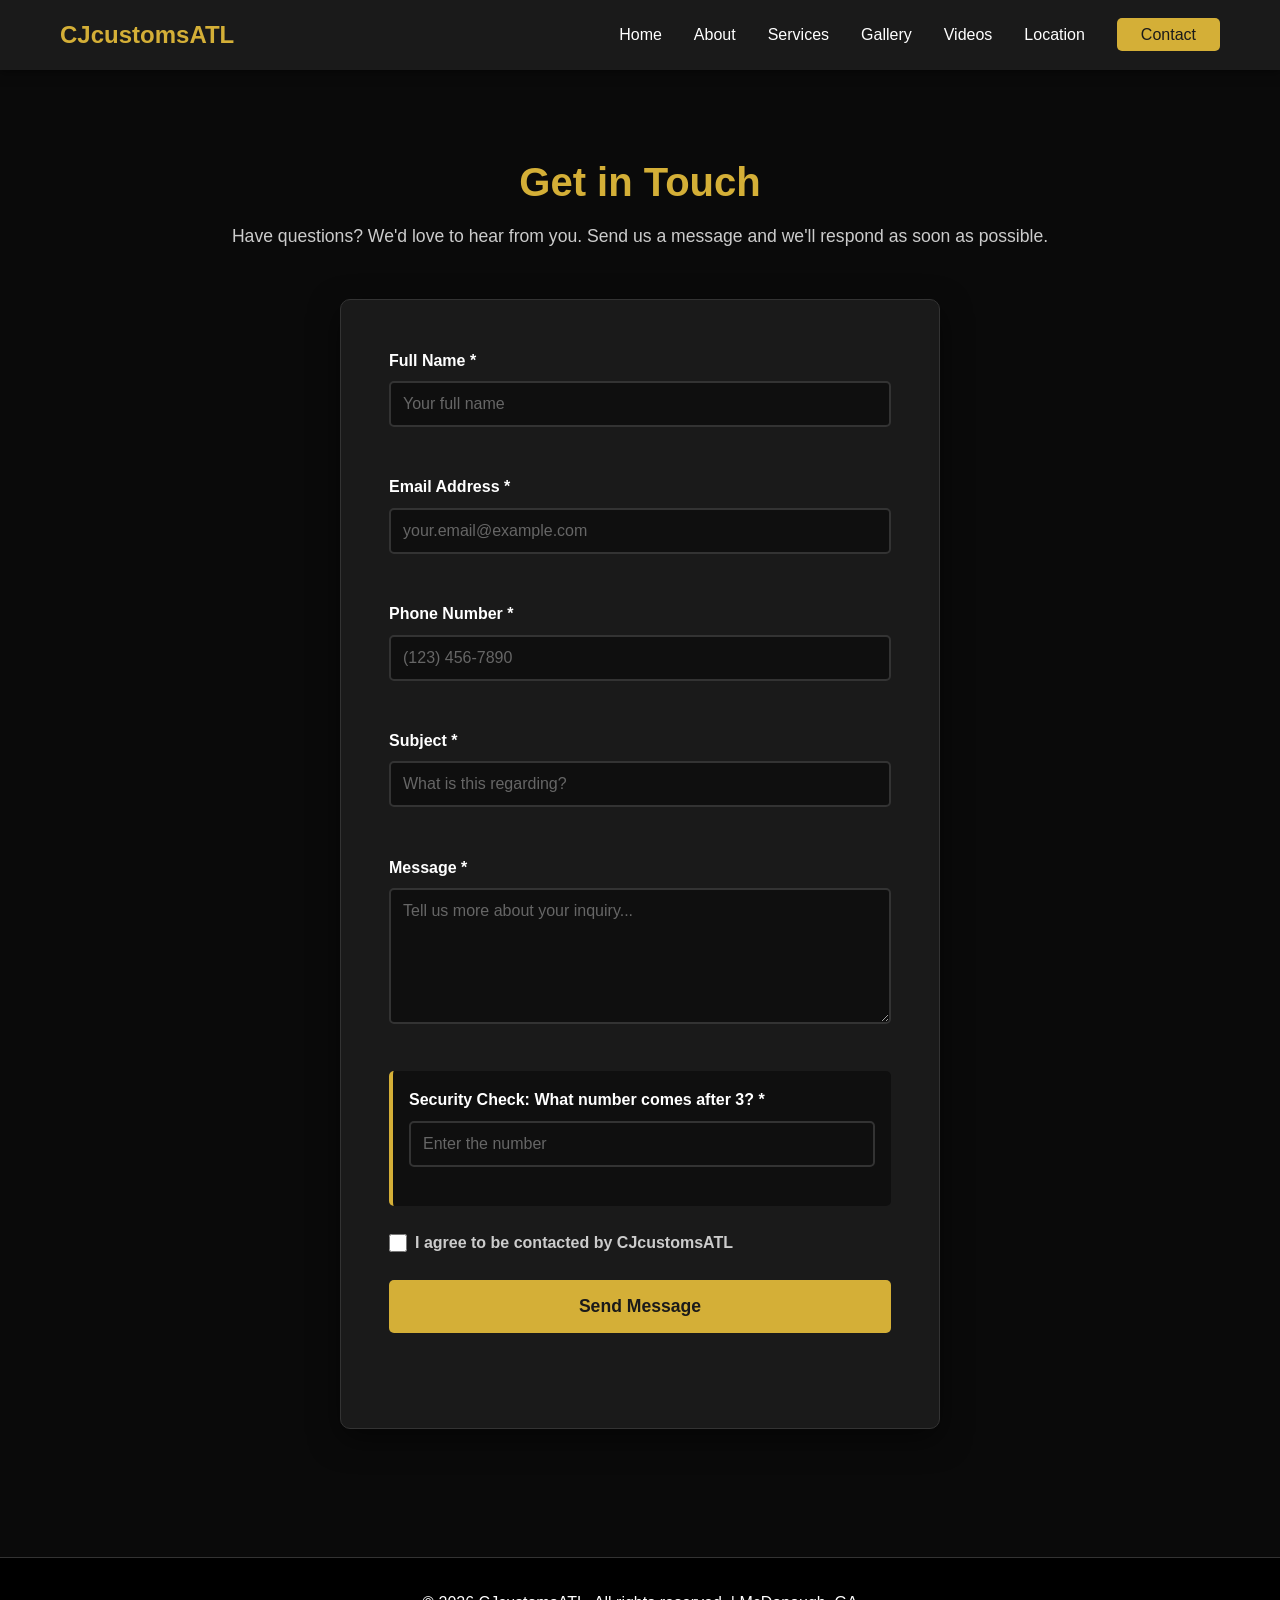
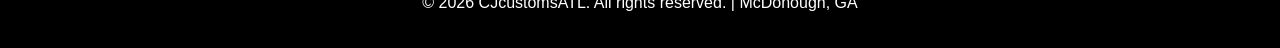
==== index.html @ 38c768d4 "Revise title and add contact form section Updated the title and navigation links to point to the cor" ====
<!DOCTYPE html>
<html lang="en">
<head>
    <meta charset="UTF-8">
    <meta name="viewport" content="width=device-width, initial-scale=1.0">
    <title>Contact - CJcustomsATL</title>
    <link rel="stylesheet" href="styles.css">
</head>
<body>
    <!-- Navigation -->
    <nav class="navbar">
        <div class="container">
            <div class="nav-content">
                <div class="logo">CJcustomsATL</div>
                <ul class="nav-links">
                    <li><a href="index.html#home" class="nav-link">Home</a></li>
                    <li><a href="index.html#about" class="nav-link">About</a></li>
                    <li><a href="index.html#services" class="nav-link">Services</a></li>
                    <li><a href="index.html#gallery" class="nav-link">Gallery</a></li>
                    <li><a href="index.html#videos" class="nav-link">Videos</a></li>
                    <li><a href="index.html#location" class="nav-link">Location</a></li>
                    <li><a href="contact.html" class="nav-link cta-link">Contact</a></li>
                </ul>
                <div class="hamburger">
                    <span></span>
                    <span></span>
                    <span></span>
                </div>
            </div>
        </div>
    </nav>

    <!-- Contact Section -->
    <section class="contact-section">
        <div class="container">
            <h1 class="contact-title">Get in Touch</h1>
            <p class="contact-subtitle">Have questions? We'd love to hear from you. Send us a message and we'll respond as soon as possible.</p>
            
            <div class="contact-container">
                <form id="contactForm" class="contact-form">
                    <div class="form-group">
                        <label for="name">Full Name *</label>
                        <input 
                            type="text" 
                            id="name" 
                            name="name" 
                            placeholder="Your full name"
                            required
                        >
                        <span class="error-message" id="nameError"></span>
                    </div>

                    <div class="form-group">
                        <label for="email">Email Address *</label>
                        <input 
                            type="email" 
                            id="email" 
                            name="email" 
                            placeholder="your.email@example.com"
                            required
                        >
                        <span class="error-message" id="emailError"></span>
                    </div>

                    <div class="form-group">
                        <label for="phone">Phone Number *</label>
                        <input 
                            type="tel" 
                            id="phone" 
                            name="phone" 
                            placeholder="(123) 456-7890"
                            required
                        >
                        <span class="error-message" id="phoneError"></span>
                    </div>

                    <div class="form-group">
                        <label for="subject">Subject *</label>
                        <input 
                            type="text" 
                            id="subject" 
                            name="subject" 
                            placeholder="What is this regarding?"
                            required
                        >
                        <span class="error-message" id="subjectError"></span>
                    </div>

                    <div class="form-group">
                        <label for="message">Message *</label>
                        <textarea 
                            id="message" 
                            name="message" 
                            placeholder="Tell us more about your inquiry..."
                            rows="6"
                            required
                        ></textarea>
                        <span class="error-message" id="messageError"></span>
                    </div>

                    <!-- CAPTCHA Protection -->
                    <div class="form-group captcha-group">
                        <label for="captcha">Security Check: What number comes after 3? *</label>
                        <input 
                            type="text" 
                            id="captcha" 
                            name="captcha" 
                            placeholder="Enter the number"
                            required
                        >
                        <span class="error-message" id="captchaError"></span>
                    </div>

                    <div class="form-group checkbox-group">
                        <label>
                            <input 
                                type="checkbox" 
                                id="agreeTerms" 
                                name="agreeTerms" 
                                required
                            >
                            I agree to be contacted by CJcustomsATL
                        </label>
                        <span class="error-message" id="agreeError"></span>
                    </div>

                    <button type="submit" class="btn btn-primary btn-large">Send Message</button>
                    <span class="error-message" id="formError"></span>
                    <span class="success-message" id="formSuccess"></span>
                </form>
            </div>
        </div>
    </section>

    <!-- Footer -->
    <footer class="footer">
        <div class="container">
            <p>&copy; 2026 CJcustomsATL. All rights reserved. | McDonough, GA</p>
        </div>
    </footer>

    <script src="script.js"></script>
</body>
</html>
---- styles.css ----
* {
    margin: 0;
    padding: 0;
    box-sizing: border-box;
}

:root {
    --primary-color: #d4af37;
    --secondary-color: #1a1a1a;
    --text-color: #ffffff;
    --light-text: #cccccc;
    --bg-color: #0a0a0a;
    --white: #ffffff;
    --error-color: #e74c3c;
    --success-color: #27ae60;
    --border-color: #333333;
}

html {
    scroll-behavior: smooth;
}

body {
    font-family: 'Segoe UI', Tahoma, Geneva, Verdana, sans-serif;
    line-height: 1.6;
    color: var(--text-color);
    background-color: var(--bg-color);
}

.container {
    max-width: 1200px;
    margin: 0 auto;
    padding: 0 20px;
}

/* ===== NAVIGATION ===== */
.navbar {
    background-color: var(--secondary-color);
    color: var(--white);
    padding: 1rem 0;
    position: sticky;
    top: 0;
    z-index: 1000;
    box-shadow: 0 2px 10px rgba(0, 0, 0, 0.5);
}

.nav-content {
    display: flex;
    justify-content: space-between;
    align-items: center;
}

.logo {
    font-size: 1.5rem;
    font-weight: bold;
    color: var(--primary-color);
}

.nav-links {
    display: flex;
    list-style: none;
    gap: 2rem;
    align-items: center;
}

.nav-link {
    color: var(--white);
    text-decoration: none;
    transition: color 0.3s ease;
    font-weight: 500;
}

.nav-link:hover,
.nav-link.active {
    color: var(--primary-color);
}

.cta-link {
    background-color: var(--primary-color);
    color: var(--secondary-color);
    padding: 0.5rem 1.5rem;
    border-radius: 5px;
    transition: all 0.3s ease;
}

.cta-link:hover {
    background-color: #e5c158;
    transform: translateY(-2px);
}

.hamburger {
    display: none;
    flex-direction: column;
    cursor: pointer;
}

.hamburger span {
    width: 25px;
    height: 3px;
    background-color: var(--white);
    margin: 5px 0;
    transition: 0.3s;
}

/* ===== HERO SECTION - FULL SCREEN ===== */
.hero {
    background: linear-gradient(135deg, var(--secondary-color) 0%, #0f0f0f 100%);
    color: var(--white);
    padding: 0;
    min-height: 100vh;
    display: flex;
    align-items: center;
    justify-content: center;
    text-align: center;
    position: relative;
    overflow: hidden;
}

.hero-overlay {
    position: absolute;
    top: 0;
    left: 0;
    right: 0;
    bottom: 0;
    background: radial-gradient(circle at 20% 50%, rgba(212, 175, 55, 0.1) 0%, transparent 50%),
                radial-gradient(circle at 80% 80%, rgba(212, 175, 55, 0.05) 0%, transparent 50%);
    pointer-events: none;
}

.hero-content {
    position: relative;
    z-index: 2;
    animation: fadeInUp 0.8s ease;
    display: flex;
    flex-direction: column;
    align-items: center;
    justify-content: center;
}

.hero-logo-fullscreen {
    height: 300px;
    width: auto;
    object-fit: contain;
    margin-bottom: 2rem;
    animation: twinkle 2s ease-in-out infinite;
}

.hero-title {
    font-size: 3.5rem;
    font-weight: bold;
    margin-bottom: 1rem;
    color: var(--primary-color);
}

.hero-subtitle {
    font-size: 1.8rem;
    margin-bottom: 0.5rem;
    color: var(--primary-color);
}

.hero-description {
    font-size: 1.1rem;
    margin-bottom: 2rem;
    color: var(--light-text);
}

/* ===== BUTTONS ===== */
.btn {
    display: inline-block;
    padding: 0.75rem 2rem;
    border: none;
    border-radius: 5px;
    cursor: pointer;
    font-size: 1rem;
    transition: all 0.3s ease;
    text-decoration: none;
    font-weight: 600;
}

.btn-primary {
    background-color: var(--primary-color);
    color: var(--secondary-color);
}

.btn-primary:hover {
    background-color: #e5c158;
    transform: translateY(-3px);
    box-shadow: 0 10px 25px rgba(212, 175, 55, 0.3);
}

.btn-large {
    padding: 1rem 2.5rem;
    font-size: 1.1rem;
    width: 100%;
}

/* ===== SECTIONS ===== */
section {
    padding: 80px 0;
}

.section-title {
    font-size: 2.5rem;
    text-align: center;
    margin-bottom: 3rem;
    color: var(--primary-color);
    position: relative;
    display: inline-block;
    width: 100%;
}

.section-title::after {
    content: '';
    position: absolute;
    bottom: -15px;
    left: 50%;
    transform: translateX(-50%);
    width: 60px;
    height: 4px;
    background-color: var(--primary-color);
    border-radius: 2px;
}

/* ===== ABOUT SECTION ===== */
.about {
    background-color: var(--secondary-color);
}

.about-content {
    display: grid;
    grid-template-columns: 1fr;
    gap: 3rem;
    align-items: center;
}

.about-text p {
    font-size: 1.1rem;
    color: var(--light-text);
    margin-bottom: 1.5rem;
    line-height: 1.8;
}

.stats {
    display: grid;
    grid-template-columns: repeat(3, 1fr);
    gap: 2rem;
    margin-top: 2rem;
}

.stat {
    text-align: center;
    padding: 2rem;
    background: linear-gradient(135deg, #1a1a2e 0%, #0f1419 100%);
    border-radius: 10px;
    transition: transform 0.3s ease;
    border: 1px solid var(--border-color);
}

.stat:hover {
    transform: translateY(-5px);
    border-color: var(--primary-color);
}

.stat h3 {
    color: var(--primary-color);
    font-size: 2rem;
    margin-bottom: 0.5rem;
}

.stat p {
    color: var(--light-text);
}

/* ===== SERVICES SECTION ===== */
.services {
    background: var(--bg-color);
}

.services-grid {
    display: grid;
    grid-template-columns: repeat(auto-fit, minmax(300px, 1fr));
    gap: 2rem;
}

.service-card {
    background-color: var(--secondary-color);
    padding: 2rem;
    border-radius: 10px;
    text-align: center;
    transition: all 0.3s ease;
    box-shadow: 0 5px 15px rgba(0, 0, 0, 0.3);
    border: 1px solid var(--border-color);
}

.service-card:hover {
    transform: translateY(-10px);
    box-shadow: 0 15px 35px rgba(212, 175, 55, 0.2);
    border-color: var(--primary-color);
}

.service-icon {
    font-size: 3rem;
    color: var(--primary-color);
    margin-bottom: 1rem;
}

.service-card h3 {
    font-size: 1.5rem;
    margin-bottom: 1rem;
    color: var(--white);
}

.service-card p {
    color: var(--light-text);
    line-height: 1.6;
}

/* ===== GALLERY SECTION ===== */
.gallery {
    background-color: var(--secondary-color);
}

.gallery-filters {
    display: flex;
    justify-content: center;
    gap: 1rem;
    margin-bottom: 3rem;
    flex-wrap: wrap;
}

.gallery-filter {
    padding: 0.75rem 1.5rem;
    border: 2px solid var(--border-color);
    background-color: transparent;
    color: var(--light-text);
    cursor: pointer;
    border-radius: 25px;
    transition: all 0.3s ease;
    font-weight: 600;
    font-size: 0.95rem;
}

.gallery-filter:hover,
.gallery-filter.active {
    background-color: var(--primary-color);
    color: var(--secondary-color);
    border-color: var(--primary-color);
}

.gallery-grid {
    display: grid;
    grid-template-columns: repeat(auto-fill, minmax(280px, 1fr));
    gap: 2rem;
}

.gallery-item {
    position: relative;
    cursor: pointer;
    border-radius: 10px;
    overflow: hidden;
    box-shadow: 0 5px 15px rgba(0, 0, 0, 0.5);
    transition: all 0.3s ease;
    border: 1px solid var(--border-color);
}

.gallery-item.hidden {
    display: none !important;
}

.gallery-item:hover {
    transform: translateY(-10px);
    box-shadow: 0 15px 35px rgba(212, 175, 55, 0.3);
    border-color: var(--primary-color);
}

.gallery-image {
    position: relative;
    width: 100%;
    height: 250px;
    overflow: hidden;
    background-color: #0f0f0f;
}

.gallery-image img {
    width: 100%;
    height: 100%;
    object-fit: cover;
    transition: transform 0.3s ease;
}

.gallery-item:hover .gallery-image img {
    transform: scale(1.1);
}

.gallery-overlay {
    position: absolute;
    top: 0;
    left: 0;
    right: 0;
    bottom: 0;
    background: rgba(0, 0, 0, 0.7);
    display: flex;
    align-items: center;
    justify-content: center;
    opacity: 0;
    transition: opacity 0.3s ease;
}

.gallery-item:hover .gallery-overlay {
    opacity: 1;
}

.view-icon {
    font-size: 2rem;
    animation: pulse 1s ease-in-out infinite;
}

.gallery-item h3 {
    padding: 1rem;
    font-size: 1.2rem;
    color: var(--white);
    margin: 0;
}

.gallery-item p {
    padding: 0 1rem 1rem;
    color: var(--light-text);
    font-size: 0.9rem;
    margin: 0;
}

/* ===== LIGHTBOX ===== */
.lightbox {
    display: none;
    position: fixed;
    top: 0;
    left: 0;
    width: 100%;
    height: 100%;
    background: rgba(0, 0, 0, 0.95);
    z-index: 2000;
    align-items: center;
    justify-content: center;
}

.lightbox.active {
    display: flex;
}

.lightbox-content {
    position: relative;
    max-width: 90%;
    max-height: 90vh;
    display: flex;
    flex-direction: column;
    align-items: center;
    gap: 1rem;
}

.lightbox-image {
    max-width: 100%;
    max-height: 70vh;
    object-fit: contain;
    border-radius: 10px;
}

.lightbox-caption {
    color: var(--white);
    font-size: 1.1rem;
    text-align: center;
}

.lightbox-close,
.lightbox-prev,
.lightbox-next {
    position: absolute;
    background-color: var(--primary-color);
    color: var(--secondary-color);
    border: none;
    font-size: 1.5rem;
    padding: 0.75rem 1rem;
    cursor: pointer;
    border-radius: 5px;
    transition: all 0.3s ease;
    font-weight: bold;
}

.lightbox-close:hover,
.lightbox-prev:hover,
.lightbox-next:hover {
    background-color: #e5c158;
    transform: scale(1.1);
}

.lightbox-close {
    top: 1rem;
    right: 1rem;
}

.lightbox-prev {
    left: 1rem;
    top: 50%;
    transform: translateY(-50%);
}

.lightbox-next {
    right: 1rem;
    top: 50%;
    transform: translateY(-50%);
}

/* ===== VIDEOS SECTION ===== */
.videos {
    background: var(--bg-color);
}

.videos-grid {
    display: grid;
    grid-template-columns: repeat(auto-fit, minmax(350px, 1fr));
    gap: 3rem;
}

.video-item {
    background-color: var(--secondary-color);
    border-radius: 10px;
    overflow: hidden;
    box-shadow: 0 5px 15px rgba(0, 0, 0, 0.5);
    transition: all 0.3s ease;
    border: 1px solid var(--border-color);
}

.video-item:hover {
    transform: translateY(-10px);
    box-shadow: 0 15px 35px rgba(212, 175, 55, 0.3);
    border-color: var(--primary-color);
}

.video-wrapper {
    position: relative;
    width: 100%;
    padding-bottom: 56.25%;
    height: 0;
    overflow: hidden;
    background-color: #000;
}

.video-wrapper iframe {
    position: absolute;
    top: 0;
    left: 0;
    width: 100%;
    height: 100%;
    border: none;
}

.video-item h3 {
    padding: 1.5rem 1.5rem 0.5rem;
    font-size: 1.3rem;
    color: var(--white);
    margin: 0;
}

.video-item p {
    padding: 0 1.5rem 1.5rem;
    color: var(--light-text);
    margin: 0;
    line-height: 1.6;
}

/* ===== LOCATION SECTION ===== */
.location {
    background-color: var(--secondary-color);
    color: var(--white);
    text-align: center;
}

.location-info h3 {
    font-size: 2rem;
    margin-bottom: 1rem;
    color: var(--primary-color);
}

.location-info p {
    font-size: 1.1rem;
    margin-bottom: 1rem;
    color: var(--light-text);
}

.location-details {
    background: rgba(212, 175, 55, 0.1);
    padding: 2rem;
    border-radius: 10px;
    margin-top: 2rem;
    border: 1px solid var(--primary-color);
}

.location-details p {
    margin-bottom: 0.5rem;
}

/* ===== CONTACT SECTION ===== */
.contact-section {
    padding: 80px 0;
    background: var(--bg-color);
    min-height: 100vh;
}

.contact-title {
    font-size: 2.5rem;
    text-align: center;
    margin-bottom: 0.5rem;
    color: var(--primary-color);
}

.contact-subtitle {
    text-align: center;
    color: var(--light-text);
    margin-bottom: 3rem;
    font-size: 1.1rem;
}

.contact-container {
    max-width: 600px;
    margin: 0 auto;
    background-color: var(--secondary-color);
    padding: 3rem;
    border-radius: 10px;
    box-shadow: 0 10px 30px rgba(0, 0, 0, 0.5);
    border: 1px solid var(--border-color);
}

/* ===== FORM STYLES ===== */
.contact-form {
    display: flex;
    flex-direction: column;
    gap: 1.5rem;
}

.form-group {
    display: flex;
    flex-direction: column;
}

.form-group label {
    margin-bottom: 0.5rem;
    font-weight: 600;
    color: var(--white);
}

.form-group input,
.form-group textarea {
    padding: 0.75rem;
    border: 2px solid var(--border-color);
    border-radius: 5px;
    font-family: inherit;
    font-size: 1rem;
    transition: border-color 0.3s ease;
    background-color: #0f0f0f;
    color: var(--white);
}

.form-group input::placeholder,
.form-group textarea::placeholder {
    color: #666;
}

.form-group input:focus,
.form-group textarea:focus {
    outline: none;
    border-color: var(--primary-color);
    box-shadow: 0 0 0 3px rgba(212, 175, 55, 0.1);
}

.form-group input.error,
.form-group textarea.error {
    border-color: var(--error-color);
}

.error-message {
    color: var(--error-color);
    font-size: 0.85rem;
    margin-top: 0.25rem;
    min-height: 1.2rem;
}

.success-message {
    color: var(--success-color);
    font-size: 0.95rem;
    text-align: center;
    padding: 1rem;
    background-color: rgba(39, 174, 96, 0.1);
    border-radius: 5px;
    display: none;
    border: 1px solid var(--success-color);
}

.success-message.show {
    display: block;
    animation: slideDown 0.3s ease;
}

.captcha-group {
    background-color: #0f0f0f;
    padding: 1rem;
    border-radius: 5px;
    border-left: 4px solid var(--primary-color);
}

.checkbox-group {
    flex-direction: row;
    align-items: center;
    gap: 0.5rem;
}

.checkbox-group label {
    margin-bottom: 0;
    display: flex;
    align-items: center;
    gap: 0.5rem;
    cursor: pointer;
    color: var(--light-text);
}

.checkbox-group input[type="checkbox"] {
    width: 18px;
    height: 18px;
    cursor: pointer;
    accent-color: var(--primary-color);
}

/* ===== FOOTER ===== */
.footer {
    background-color: #000000;
    color: var(--white);
    text-align: center;
    padding: 2rem 0;
    margin-top: 3rem;
    border-top: 1px solid var(--border-color);
}

/* ===== ANIMATIONS ===== */
@keyframes fadeInUp {
    from {
        opacity: 0;
        transform: translateY(30px);
    }
    to {
        opacity: 1;
        transform: translateY(0);
    }
}

@keyframes twinkle {
    0%, 100% {
        opacity: 1;
    }
    50% {
        opacity: 0.6;
    }
}

@keyframes slideDown {
    from {
        opacity: 0;
        transform: translateY(-10px);
    }
    to {
        opacity: 1;
        transform: translateY(0);
    }
}

@keyframes pulse {
    0%, 100% {
        transform: scale(1);
    }
    50% {
        transform: scale(1.2);
    }
}

/* ===== RESPONSIVE DESIGN ===== */
@media (max-width: 768px) {
    .hamburger {
        display: flex;
    }

    .nav-links {
        display: none;
    }

    .hero {
        min-height: 100vh;
    }

    .hero-logo-fullscreen {
        height: 200px;
    }

    .hero-title {
        font-size: 2rem;
    }

    .hero-subtitle {
        font-size: 1.3rem;
    }

    .section-title {
        font-size: 1.8rem;
    }

    .stats {
        grid-template-columns: 1fr;
    }

    .services-grid {
        grid-template-columns: 1fr;
    }

    .gallery-grid {
        grid-template-columns: repeat(auto-fill, minmax(200px, 1fr));
        gap: 1rem;
    }

    .gallery-image {
        height: 200px;
    }

    .gallery-filters {
        gap: 0.5rem;
    }

    .gallery-filter {
        padding: 0.5rem 1rem;
        font-size: 0.85rem;
    }

    .videos-grid {
        grid-template-columns: 1fr;
        gap: 2rem;
    }

    section {
        padding: 40px 0;
    }

    .contact-container {
        padding: 2rem 1rem;
    }

    .contact-form {
        gap: 1rem;
    }

    .form-group input,
    .form-group textarea {
        font-size: 16px;
    }

    .lightbox-prev,
    .lightbox-next {
        font-size: 1.2rem;
        padding: 0.5rem 0.75rem;
    }
}

@media (max-width: 480px) {
    .hero-logo-fullscreen {
        height: 150px;
    }

    .hero-title {
        font-size: 1.5rem;
    }

    .section-title {
        font-size: 1.5rem;
    }

    .btn-large {
        padding: 0.75rem 1.5rem;
        font-size: 1rem;
    }

    .contact-container {
        padding: 1.5rem 1rem;
    }

    .gallery-grid {
        grid-template-columns: repeat(auto-fill, minmax(150px, 1fr));
        gap: 0.75rem;
    }

    .gallery-image {
        height: 150px;
    }

    .nav-links {
        flex-direction: column;
    }

    .lightbox-content {
        max-width: 95%;
    }

    .lightbox-prev,
    .lightbox-next {
        display: none;
    }
}
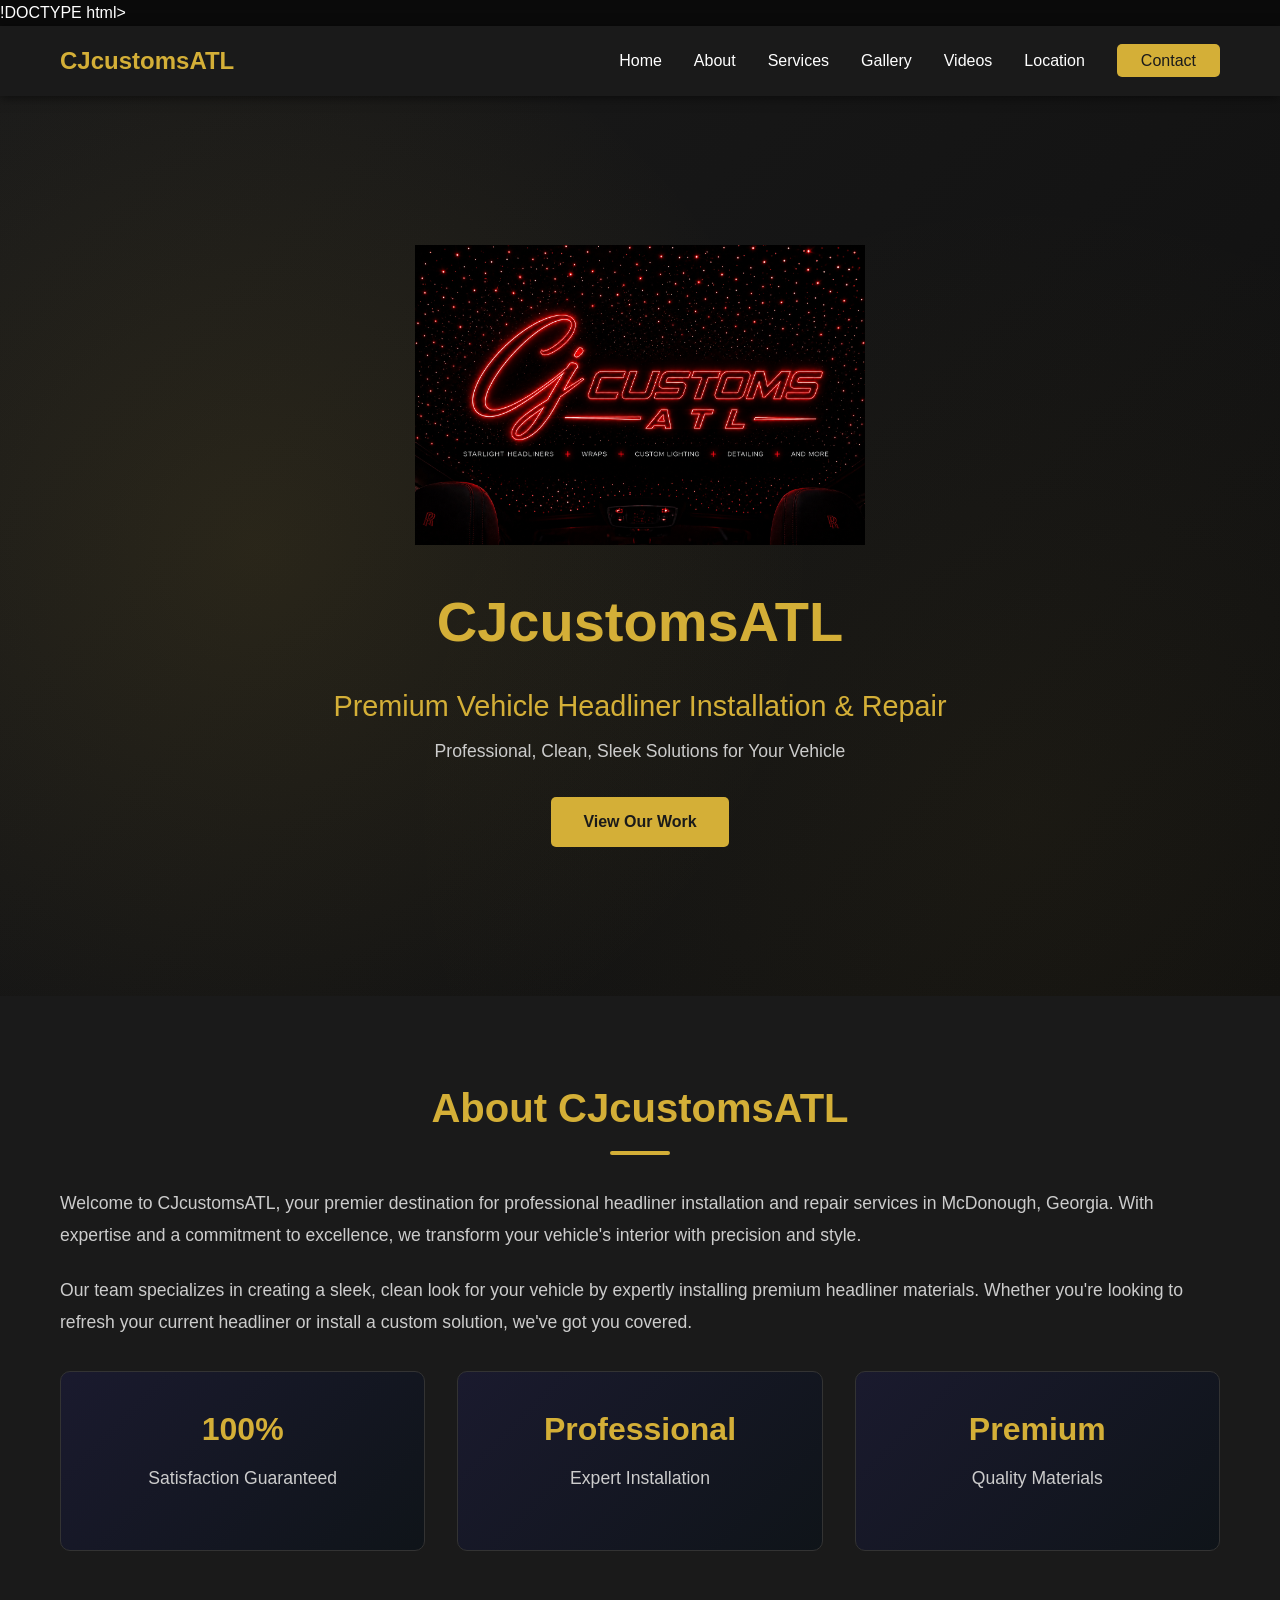
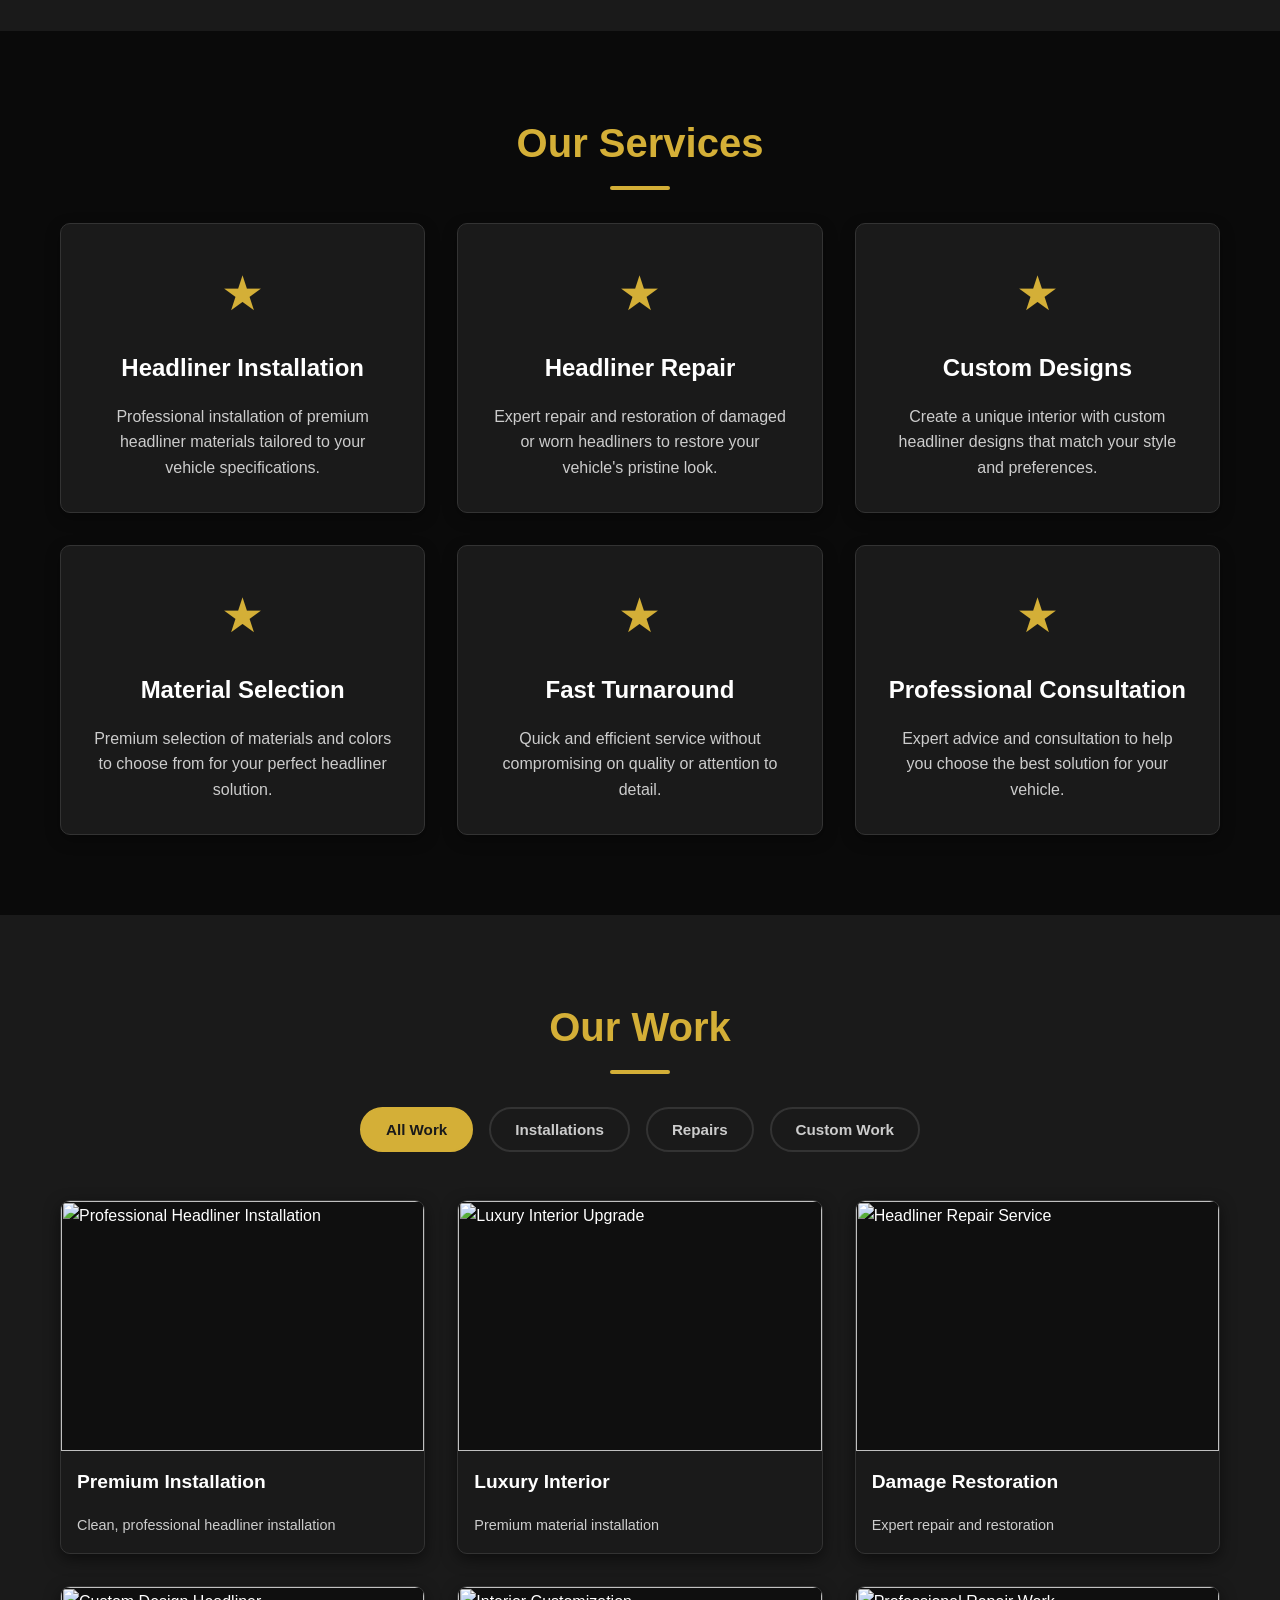
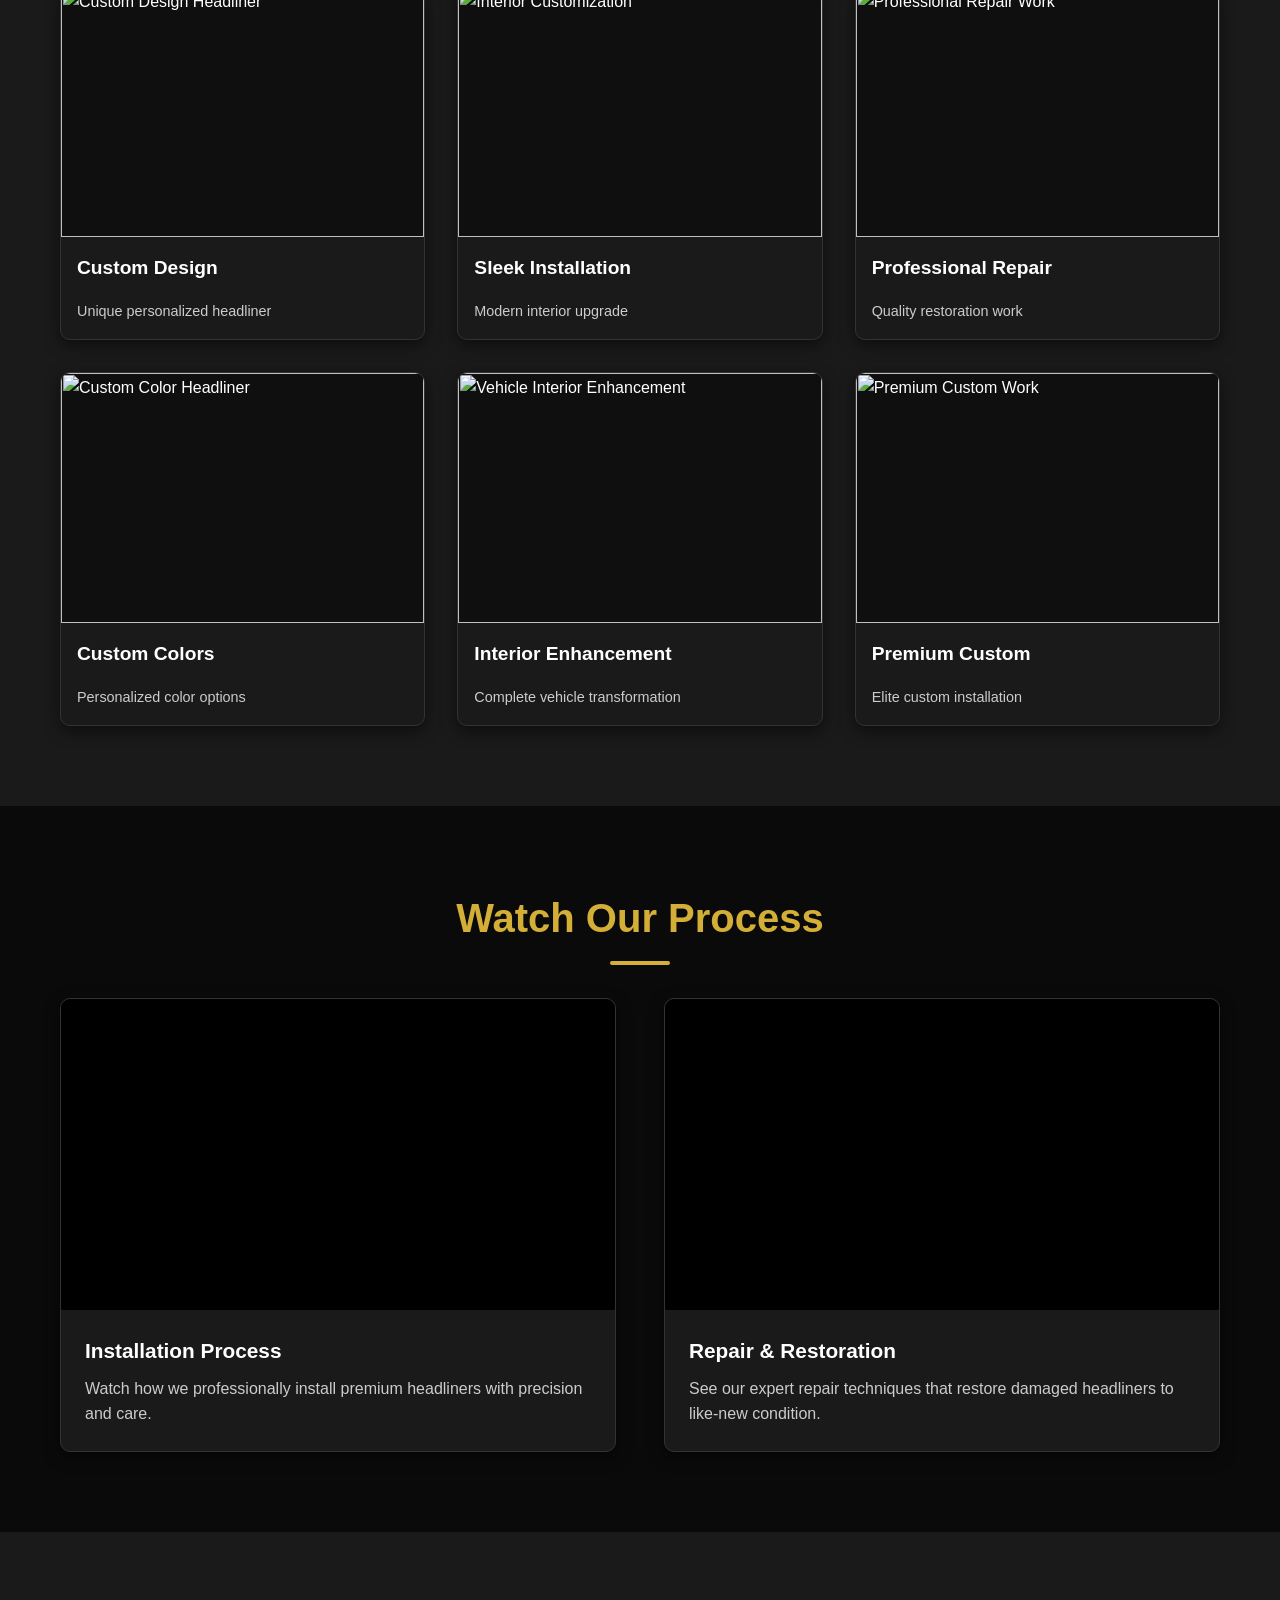
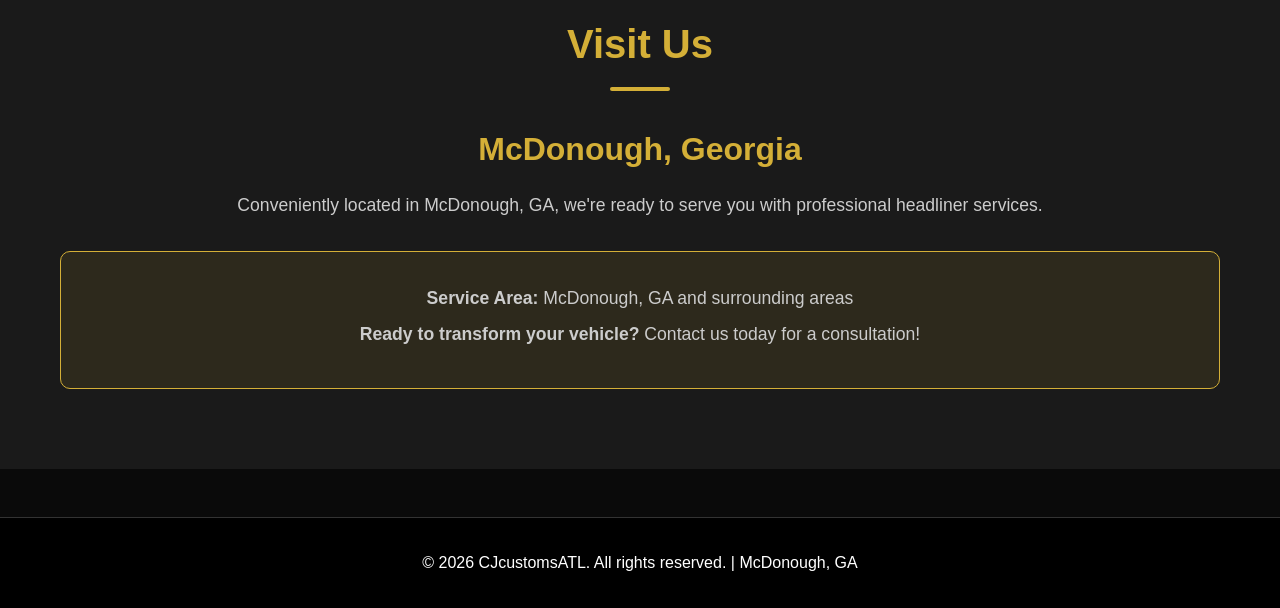
==== commit 235a729c: "Update title and navigation links in index.html" ====
--- a/index.html
+++ b/index.html
@@ -1,9 +1,9 @@
-<!DOCTYPE html>
+!DOCTYPE html>
 <html lang="en">
 <head>
     <meta charset="UTF-8">
     <meta name="viewport" content="width=device-width, initial-scale=1.0">
-    <title>Contact - CJcustomsATL</title>
+    <title>CJcustomsATL - Premium Headliner Installation</title>
     <link rel="stylesheet" href="styles.css">
 </head>
 <body>
@@ -13,12 +13,12 @@
             <div class="nav-content">
                 <div class="logo">CJcustomsATL</div>
                 <ul class="nav-links">
-                    <li><a href="index.html#home" class="nav-link">Home</a></li>
-                    <li><a href="index.html#about" class="nav-link">About</a></li>
-                    <li><a href="index.html#services" class="nav-link">Services</a></li>
-                    <li><a href="index.html#gallery" class="nav-link">Gallery</a></li>
-                    <li><a href="index.html#videos" class="nav-link">Videos</a></li>
-                    <li><a href="index.html#location" class="nav-link">Location</a></li>
+                    <li><a href="#home" class="nav-link">Home</a></li>
+                    <li><a href="#about" class="nav-link">About</a></li>
+                    <li><a href="#services" class="nav-link">Services</a></li>
+                    <li><a href="#gallery" class="nav-link">Gallery</a></li>
+                    <li><a href="#videos" class="nav-link">Videos</a></li>
+                    <li><a href="#location" class="nav-link">Location</a></li>
                     <li><a href="contact.html" class="nav-link cta-link">Contact</a></li>
                 </ul>
                 <div class="hamburger">
@@ -30,104 +30,262 @@
         </div>
     </nav>
 
-    <!-- Contact Section -->
-    <section class="contact-section">
-        <div class="container">
-            <h1 class="contact-title">Get in Touch</h1>
-            <p class="contact-subtitle">Have questions? We'd love to hear from you. Send us a message and we'll respond as soon as possible.</p>
+    <!-- Hero Section with Full Screen Logo -->
+    <section id="home" class="hero">
+        <div class="hero-content">
+            <img src="logo.png" alt="CJcustomsATL Logo" class="hero-logo-fullscreen">
+            <h1 class="hero-title">CJcustomsATL</h1>
+            <p class="hero-subtitle">Premium Vehicle Headliner Installation & Repair</p>
+            <p class="hero-description">Professional, Clean, Sleek Solutions for Your Vehicle</p>
+            <a href="#gallery" class="btn btn-primary">View Our Work</a>
+        </div>
+        <div class="hero-overlay"></div>
+    </section>
+
+    <!-- About Section -->
+    <section id="about" class="about">
+        <div class="container">
+            <h2 class="section-title">About CJcustomsATL</h2>
+            <div class="about-content">
+                <div class="about-text">
+                    <p>
+                        Welcome to CJcustomsATL, your premier destination for professional headliner installation and repair services in McDonough, Georgia. With expertise and a commitment to excellence, we transform your vehicle's interior with precision and style.
+                    </p>
+                    <p>
+                        Our team specializes in creating a sleek, clean look for your vehicle by expertly installing premium headliner materials. Whether you're looking to refresh your current headliner or install a custom solution, we've got you covered.
+                    </p>
+                    <div class="stats">
+                        <div class="stat">
+                            <h3>100%</h3>
+                            <p>Satisfaction Guaranteed</p>
+                        </div>
+                        <div class="stat">
+                            <h3>Professional</h3>
+                            <p>Expert Installation</p>
+                        </div>
+                        <div class="stat">
+                            <h3>Premium</h3>
+                            <p>Quality Materials</p>
+                        </div>
+                    </div>
+                </div>
+            </div>
+        </div>
+    </section>
+
+    <!-- Services Section -->
+    <section id="services" class="services">
+        <div class="container">
+            <h2 class="section-title">Our Services</h2>
+            <div class="services-grid">
+                <div class="service-card">
+                    <div class="service-icon">★</div>
+                    <h3>Headliner Installation</h3>
+                    <p>Professional installation of premium headliner materials tailored to your vehicle specifications.</p>
+                </div>
+                <div class="service-card">
+                    <div class="service-icon">★</div>
+                    <h3>Headliner Repair</h3>
+                    <p>Expert repair and restoration of damaged or worn headliners to restore your vehicle's pristine look.</p>
+                </div>
+                <div class="service-card">
+                    <div class="service-icon">★</div>
+                    <h3>Custom Designs</h3>
+                    <p>Create a unique interior with custom headliner designs that match your style and preferences.</p>
+                </div>
+                <div class="service-card">
+                    <div class="service-icon">★</div>
+                    <h3>Material Selection</h3>
+                    <p>Premium selection of materials and colors to choose from for your perfect headliner solution.</p>
+                </div>
+                <div class="service-card">
+                    <div class="service-icon">★</div>
+                    <h3>Fast Turnaround</h3>
+                    <p>Quick and efficient service without compromising on quality or attention to detail.</p>
+                </div>
+                <div class="service-card">
+                    <div class="service-icon">★</div>
+                    <h3>Professional Consultation</h3>
+                    <p>Expert advice and consultation to help you choose the best solution for your vehicle.</p>
+                </div>
+            </div>
+        </div>
+    </section>
+
+    <!-- Gallery Section -->
+    <section id="gallery" class="gallery">
+        <div class="container">
+            <h2 class="section-title">Our Work</h2>
             
-            <div class="contact-container">
-                <form id="contactForm" class="contact-form">
-                    <div class="form-group">
-                        <label for="name">Full Name *</label>
-                        <input 
-                            type="text" 
-                            id="name" 
-                            name="name" 
-                            placeholder="Your full name"
-                            required
-                        >
-                        <span class="error-message" id="nameError"></span>
-                    </div>
-
-                    <div class="form-group">
-                        <label for="email">Email Address *</label>
-                        <input 
-                            type="email" 
-                            id="email" 
-                            name="email" 
-                            placeholder="your.email@example.com"
-                            required
-                        >
-                        <span class="error-message" id="emailError"></span>
-                    </div>
-
-                    <div class="form-group">
-                        <label for="phone">Phone Number *</label>
-                        <input 
-                            type="tel" 
-                            id="phone" 
-                            name="phone" 
-                            placeholder="(123) 456-7890"
-                            required
-                        >
-                        <span class="error-message" id="phoneError"></span>
-                    </div>
-
-                    <div class="form-group">
-                        <label for="subject">Subject *</label>
-                        <input 
-                            type="text" 
-                            id="subject" 
-                            name="subject" 
-                            placeholder="What is this regarding?"
-                            required
-                        >
-                        <span class="error-message" id="subjectError"></span>
-                    </div>
-
-                    <div class="form-group">
-                        <label for="message">Message *</label>
-                        <textarea 
-                            id="message" 
-                            name="message" 
-                            placeholder="Tell us more about your inquiry..."
-                            rows="6"
-                            required
-                        ></textarea>
-                        <span class="error-message" id="messageError"></span>
-                    </div>
-
-                    <!-- CAPTCHA Protection -->
-                    <div class="form-group captcha-group">
-                        <label for="captcha">Security Check: What number comes after 3? *</label>
-                        <input 
-                            type="text" 
-                            id="captcha" 
-                            name="captcha" 
-                            placeholder="Enter the number"
-                            required
-                        >
-                        <span class="error-message" id="captchaError"></span>
-                    </div>
-
-                    <div class="form-group checkbox-group">
-                        <label>
-                            <input 
-                                type="checkbox" 
-                                id="agreeTerms" 
-                                name="agreeTerms" 
-                                required
-                            >
-                            I agree to be contacted by CJcustomsATL
-                        </label>
-                        <span class="error-message" id="agreeError"></span>
-                    </div>
-
-                    <button type="submit" class="btn btn-primary btn-large">Send Message</button>
-                    <span class="error-message" id="formError"></span>
-                    <span class="success-message" id="formSuccess"></span>
-                </form>
+            <!-- Gallery Filters -->
+            <div class="gallery-filters">
+                <button class="gallery-filter active" data-filter="all">All Work</button>
+                <button class="gallery-filter" data-filter="installation">Installations</button>
+                <button class="gallery-filter" data-filter="repair">Repairs</button>
+                <button class="gallery-filter" data-filter="custom">Custom Work</button>
+            </div>
+
+            <!-- Gallery Grid -->
+            <div class="gallery-grid">
+                <!-- Installation 1 -->
+                <div class="gallery-item" data-category="installation">
+                    <div class="gallery-image">
+                        <img src="https://via.placeholder.com/500x500?text=Installation+1" alt="Professional Headliner Installation">
+                        <div class="gallery-overlay">
+                            <span class="view-icon">👁️</span>
+                        </div>
+                    </div>
+                    <h3>Premium Installation</h3>
+                    <p>Clean, professional headliner installation</p>
+                </div>
+
+                <!-- Installation 2 -->
+                <div class="gallery-item" data-category="installation">
+                    <div class="gallery-image">
+                        <img src="https://via.placeholder.com/500x500?text=Installation+2" alt="Luxury Interior Upgrade">
+                        <div class="gallery-overlay">
+                            <span class="view-icon">👁️</span>
+                        </div>
+                    </div>
+                    <h3>Luxury Interior</h3>
+                    <p>Premium material installation</p>
+                </div>
+
+                <!-- Repair 1 -->
+                <div class="gallery-item" data-category="repair">
+                    <div class="gallery-image">
+                        <img src="https://via.placeholder.com/500x500?text=Repair+1" alt="Headliner Repair Service">
+                        <div class="gallery-overlay">
+                            <span class="view-icon">👁️</span>
+                        </div>
+                    </div>
+                    <h3>Damage Restoration</h3>
+                    <p>Expert repair and restoration</p>
+                </div>
+
+                <!-- Custom 1 -->
+                <div class="gallery-item" data-category="custom">
+                    <div class="gallery-image">
+                        <img src="https://via.placeholder.com/500x500?text=Custom+1" alt="Custom Design Headliner">
+                        <div class="gallery-overlay">
+                            <span class="view-icon">👁️</span>
+                        </div>
+                    </div>
+                    <h3>Custom Design</h3>
+                    <p>Unique personalized headliner</p>
+                </div>
+
+                <!-- Installation 3 -->
+                <div class="gallery-item" data-category="installation">
+                    <div class="gallery-image">
+                        <img src="https://via.placeholder.com/500x500?text=Installation+3" alt="Interior Customization">
+                        <div class="gallery-overlay">
+                            <span class="view-icon">👁️</span>
+                        </div>
+                    </div>
+                    <h3>Sleek Installation</h3>
+                    <p>Modern interior upgrade</p>
+                </div>
+
+                <!-- Repair 2 -->
+                <div class="gallery-item" data-category="repair">
+                    <div class="gallery-image">
+                        <img src="https://via.placeholder.com/500x500?text=Repair+2" alt="Professional Repair Work">
+                        <div class="gallery-overlay">
+                            <span class="view-icon">👁️</span>
+                        </div>
+                    </div>
+                    <h3>Professional Repair</h3>
+                    <p>Quality restoration work</p>
+                </div>
+
+                <!-- Custom 2 -->
+                <div class="gallery-item" data-category="custom">
+                    <div class="gallery-image">
+                        <img src="https://via.placeholder.com/500x500?text=Custom+2" alt="Custom Color Headliner">
+                        <div class="gallery-overlay">
+                            <span class="view-icon">👁️</span>
+                        </div>
+                    </div>
+                    <h3>Custom Colors</h3>
+                    <p>Personalized color options</p>
+                </div>
+
+                <!-- Installation 4 -->
+                <div class="gallery-item" data-category="installation">
+                    <div class="gallery-image">
+                        <img src="https://via.placeholder.com/500x500?text=Installation+4" alt="Vehicle Interior Enhancement">
+                        <div class="gallery-overlay">
+                            <span class="view-icon">👁️</span>
+                        </div>
+                    </div>
+                    <h3>Interior Enhancement</h3>
+                    <p>Complete vehicle transformation</p>
+                </div>
+
+                <!-- Custom 3 -->
+                <div class="gallery-item" data-category="custom">
+                    <div class="gallery-image">
+                        <img src="https://via.placeholder.com/500x500?text=Custom+3" alt="Premium Custom Work">
+                        <div class="gallery-overlay">
+                            <span class="view-icon">👁️</span>
+                        </div>
+                    </div>
+                    <h3>Premium Custom</h3>
+                    <p>Elite custom installation</p>
+                </div>
+            </div>
+        </div>
+    </section>
+
+    <!-- Lightbox Modal -->
+    <div id="lightbox" class="lightbox">
+        <button class="lightbox-close">&times;</button>
+        <button class="lightbox-prev">❮</button>
+        <div class="lightbox-content">
+            <img class="lightbox-image" src="" alt="">
+            <p class="lightbox-caption"></p>
+        </div>
+        <button class="lightbox-next">❯</button>
+    </div>
+
+    <!-- Videos Section -->
+    <section id="videos" class="videos">
+        <div class="container">
+            <h2 class="section-title">Watch Our Process</h2>
+            <div class="videos-grid">
+                <div class="video-item">
+                    <div class="video-wrapper">
+                        <iframe width="100%" height="400" src="https://www.youtube.com/embed/dQw4w9WgXcQ" title="Installation Process" frameborder="0" allow="accelerometer; autoplay; clipboard-write; encrypted-media; gyroscope; picture-in-picture" allowfullscreen></iframe>
+                    </div>
+                    <h3>Installation Process</h3>
+                    <p>Watch how we professionally install premium headliners with precision and care.</p>
+                </div>
+
+                <div class="video-item">
+                    <div class="video-wrapper">
+                        <iframe width="100%" height="400" src="https://www.youtube.com/embed/jNQXAC9IVRw" title="Repair & Restoration" frameborder="0" allow="accelerometer; autoplay; clipboard-write; encrypted-media; gyroscope; picture-in-picture" allowfullscreen></iframe>
+                    </div>
+                    <h3>Repair & Restoration</h3>
+                    <p>See our expert repair techniques that restore damaged headliners to like-new condition.</p>
+                </div>
+            </div>
+        </div>
+    </section>
+
+    <!-- Location Section -->
+    <section id="location" class="location">
+        <div class="container">
+            <h2 class="section-title">Visit Us</h2>
+            <div class="location-content">
+                <div class="location-info">
+                    <h3>McDonough, Georgia</h3>
+                    <p>Conveniently located in McDonough, GA, we're ready to serve you with professional headliner services.</p>
+                    <div class="location-details">
+                        <p><strong>Service Area:</strong> McDonough, GA and surrounding areas</p>
+                        <p><strong>Ready to transform your vehicle?</strong> Contact us today for a consultation!</p>
+                    </div>
+                </div>
             </div>
         </div>
     </section>
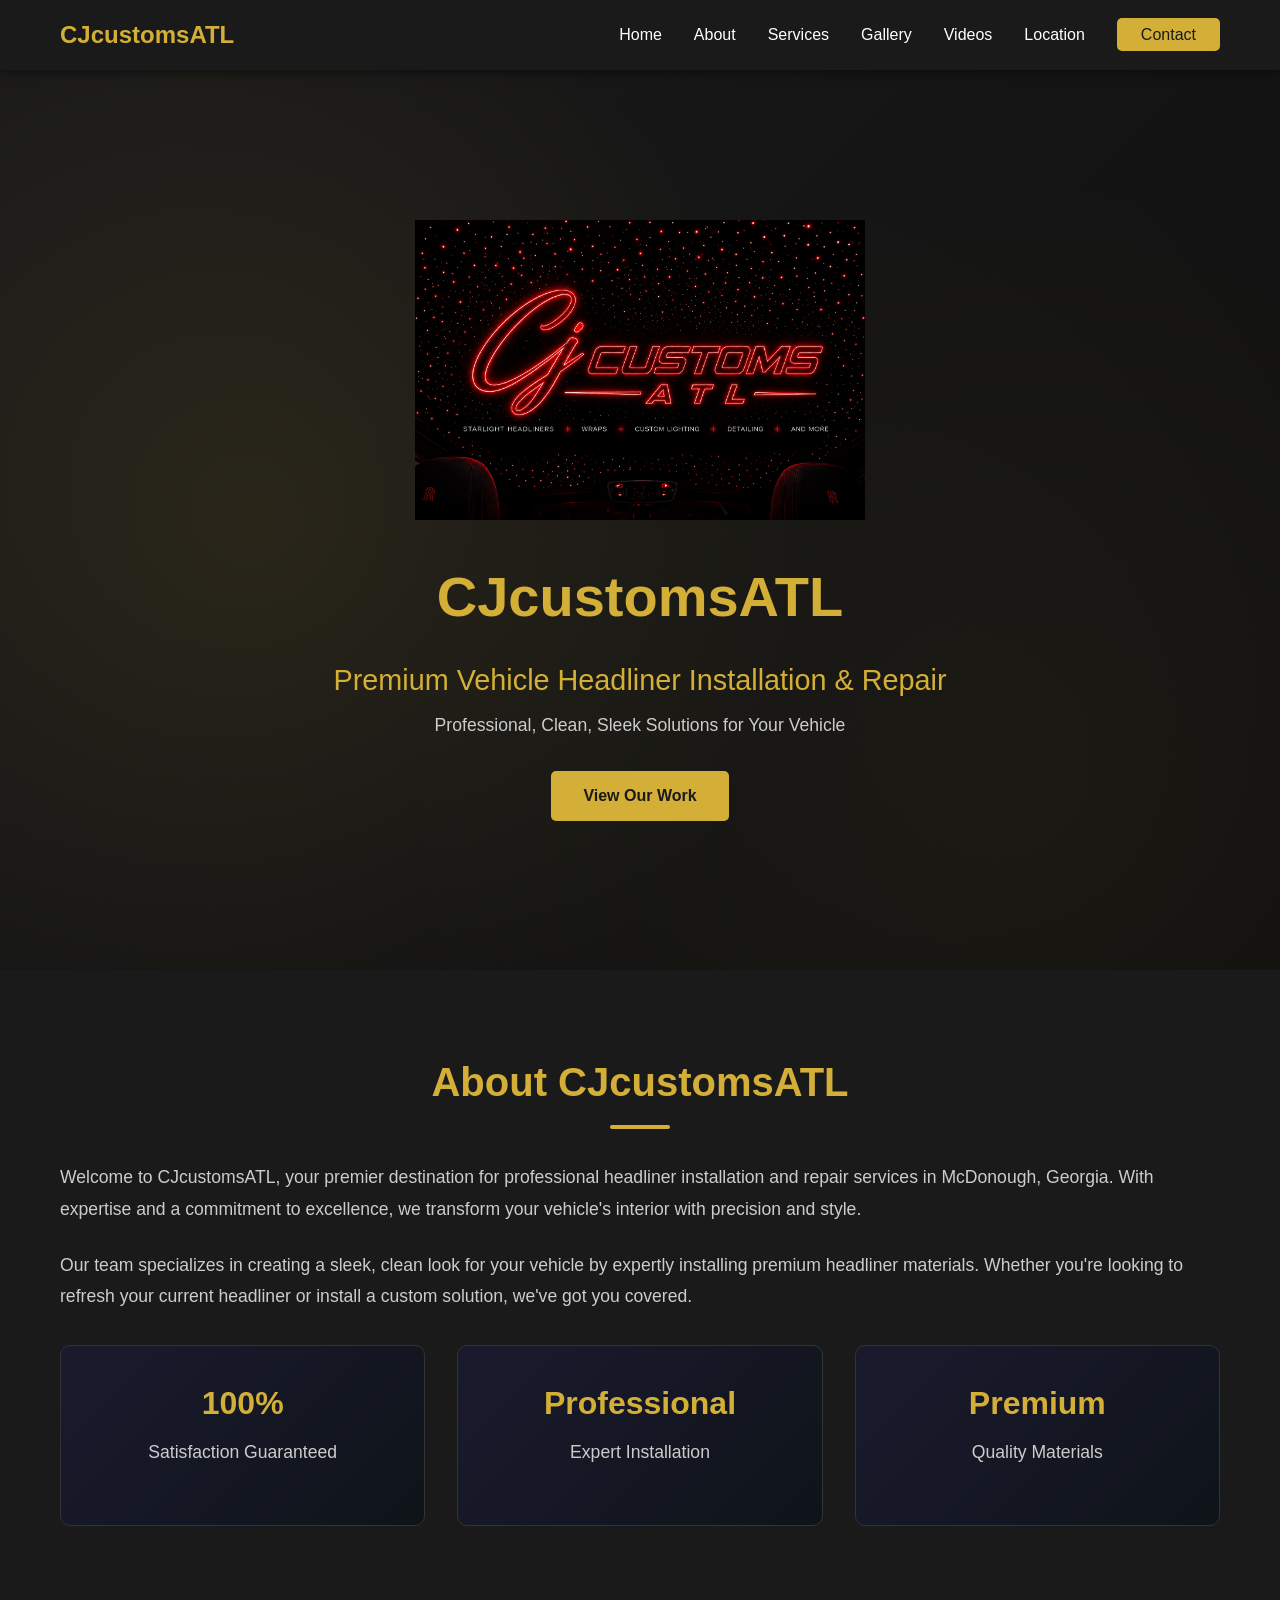
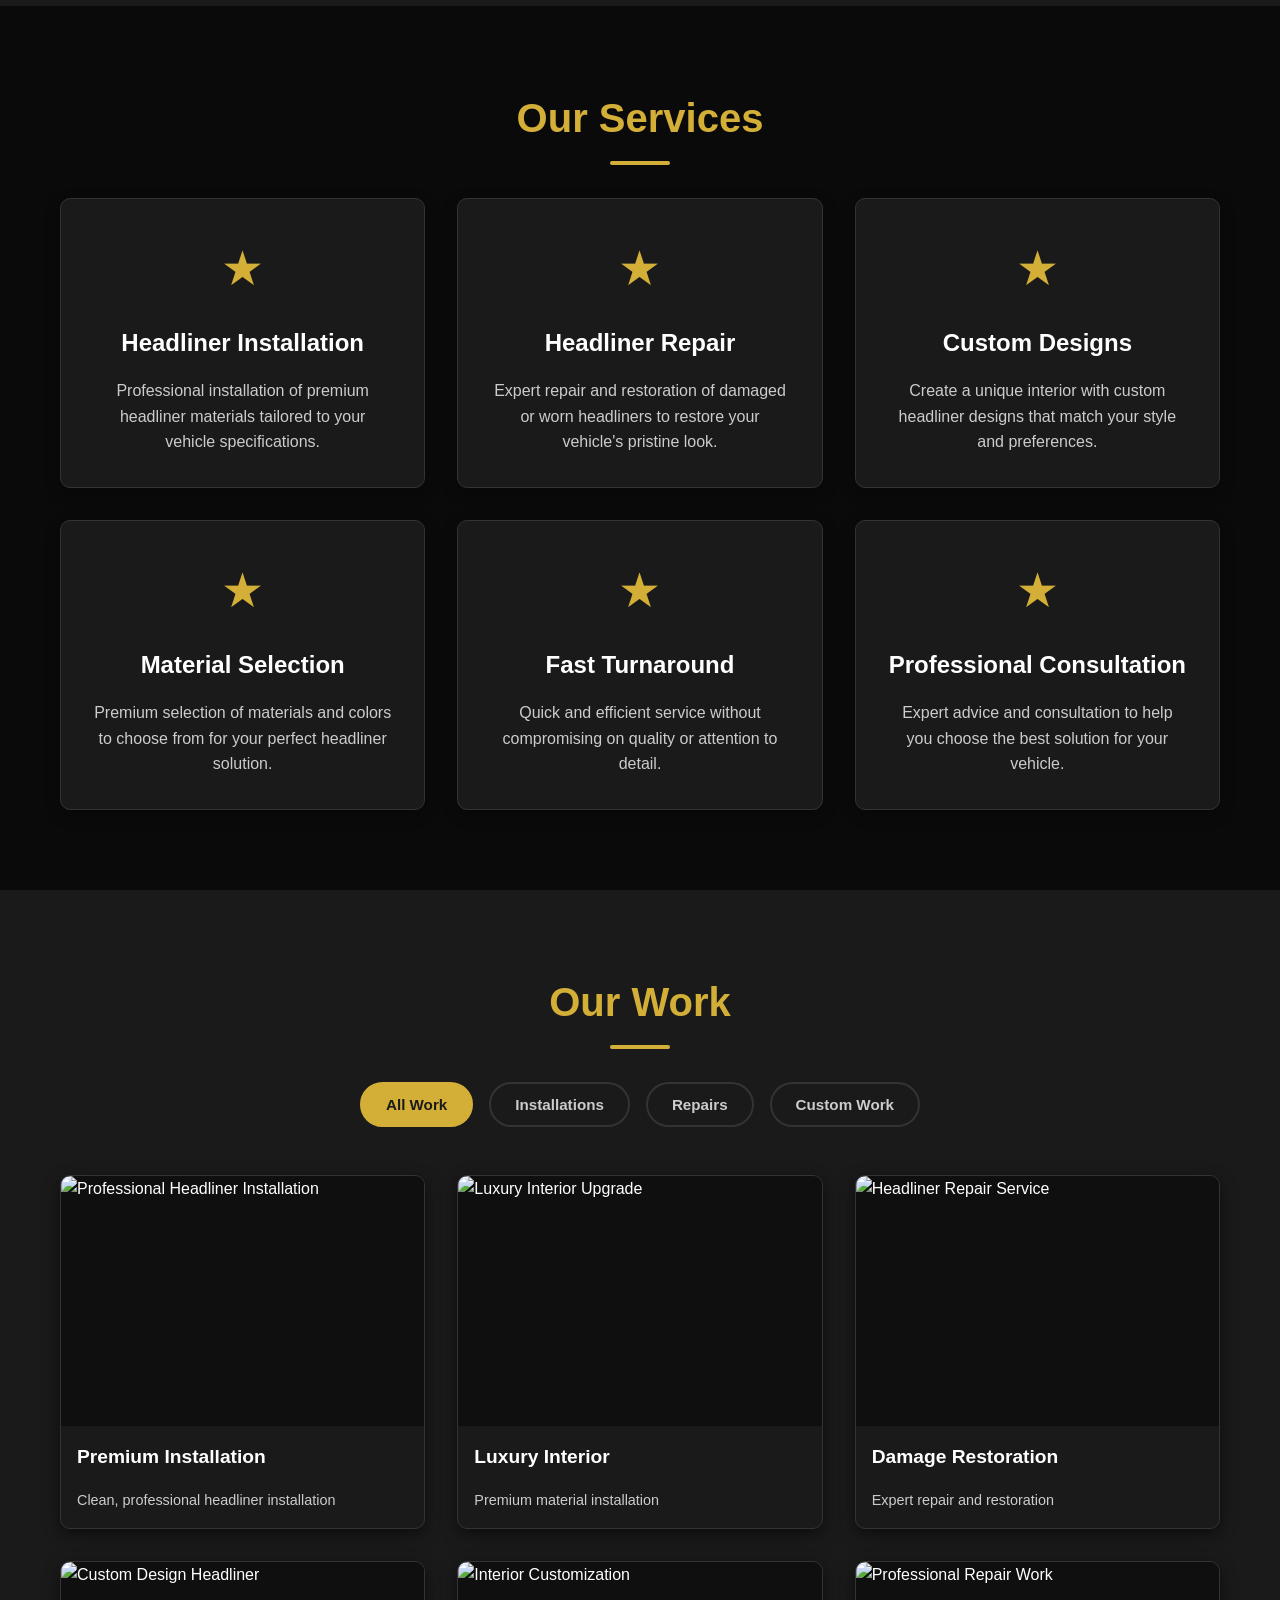
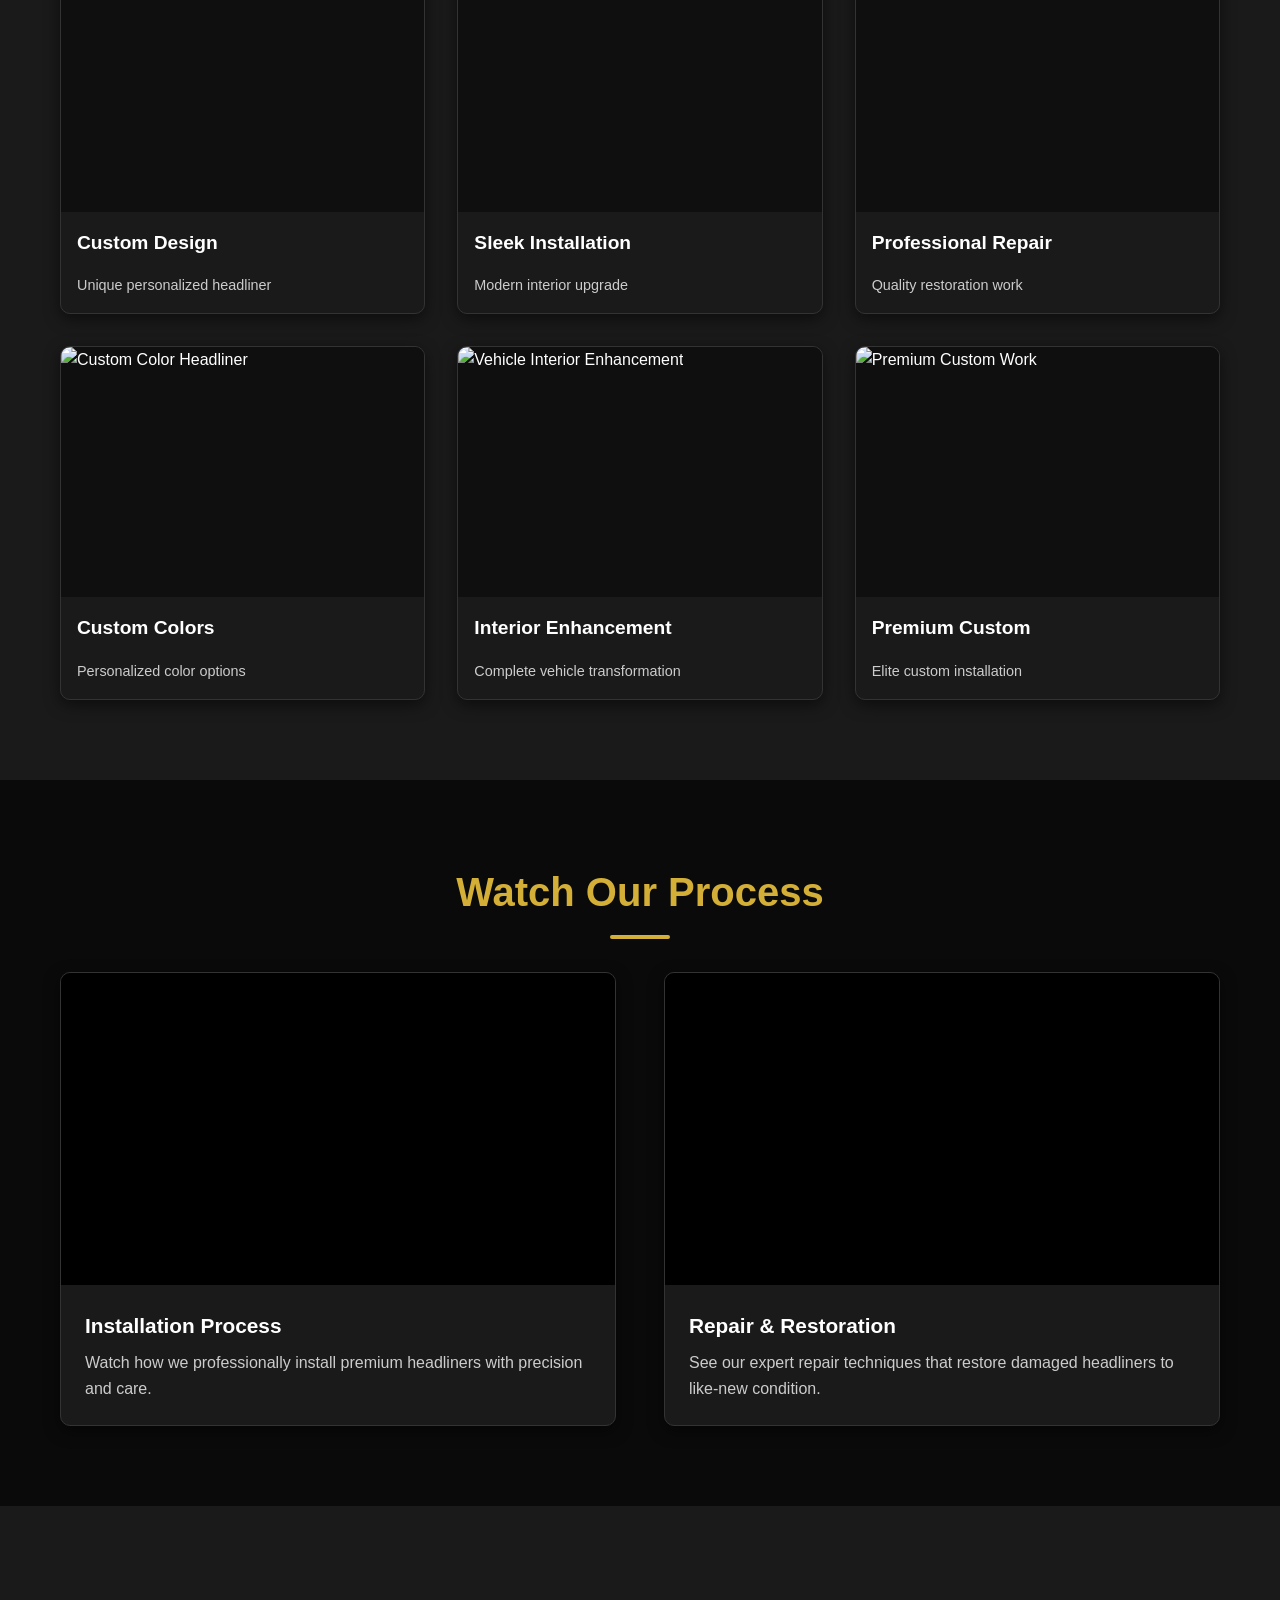
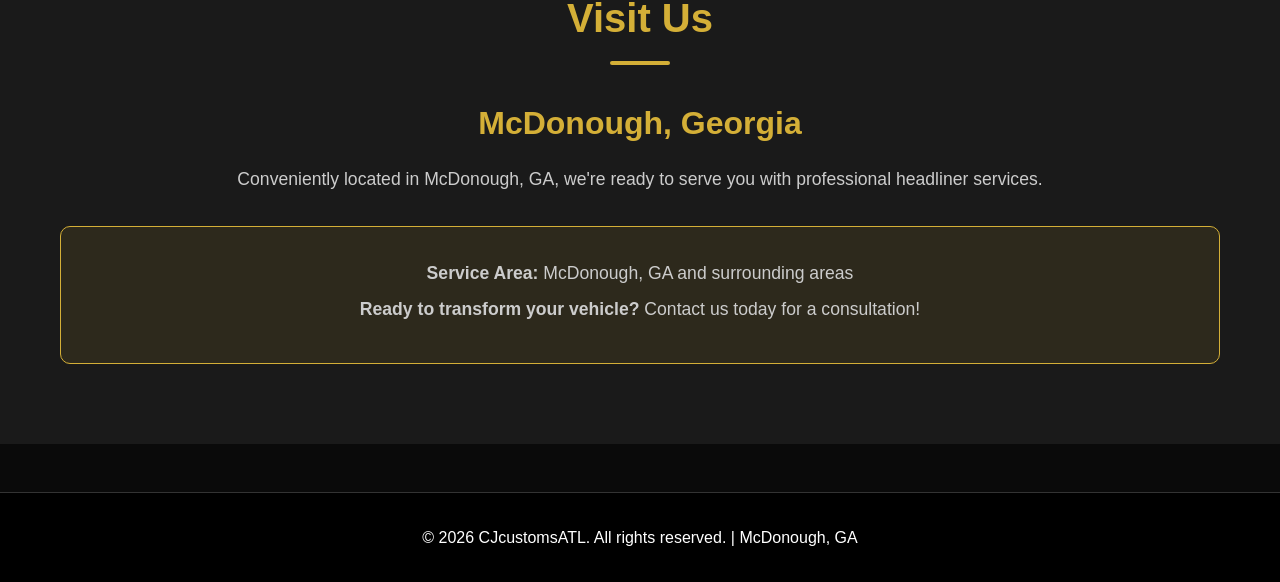
==== commit a37b6937: "Fix DOCTYPE declaration in index.html" ====
--- a/index.html
+++ b/index.html
@@ -1,4 +1,4 @@
-!DOCTYPE html>
+<!DOCTYPE html>
 <html lang="en">
 <head>
     <meta charset="UTF-8">
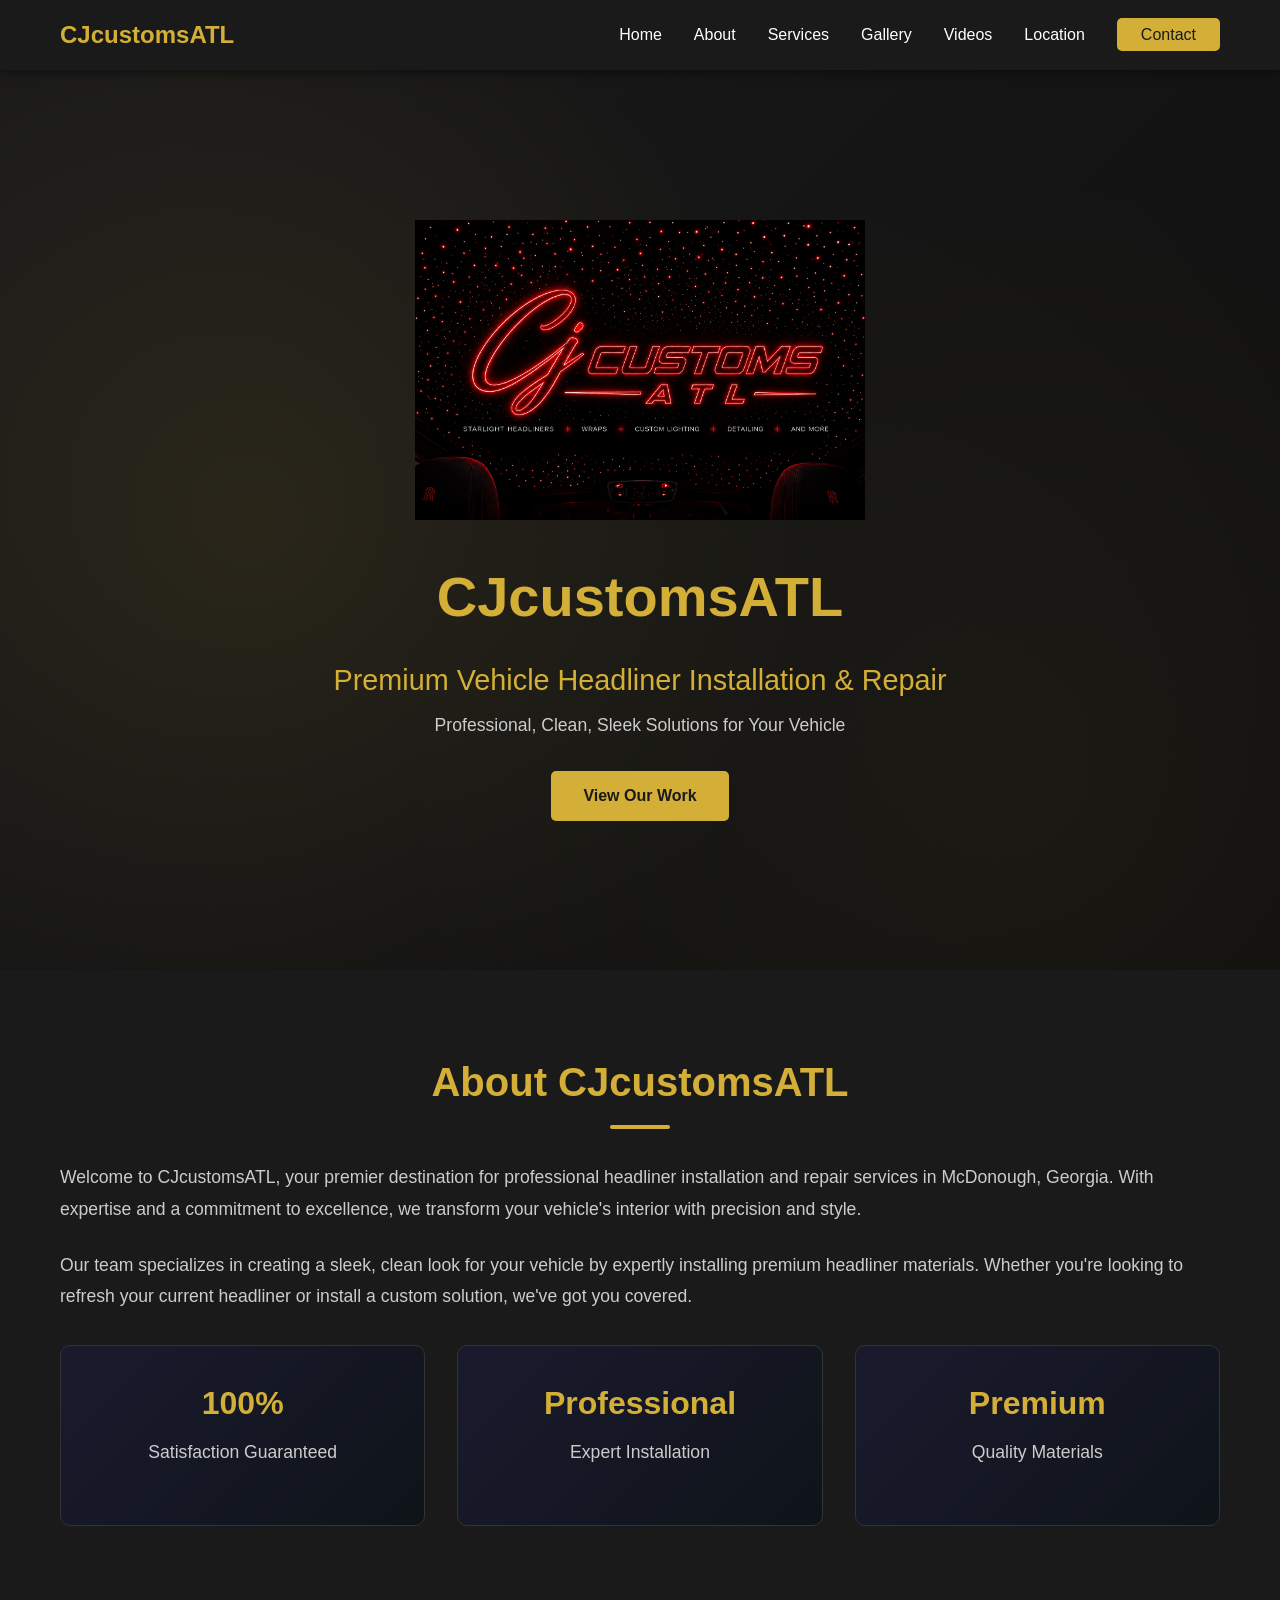
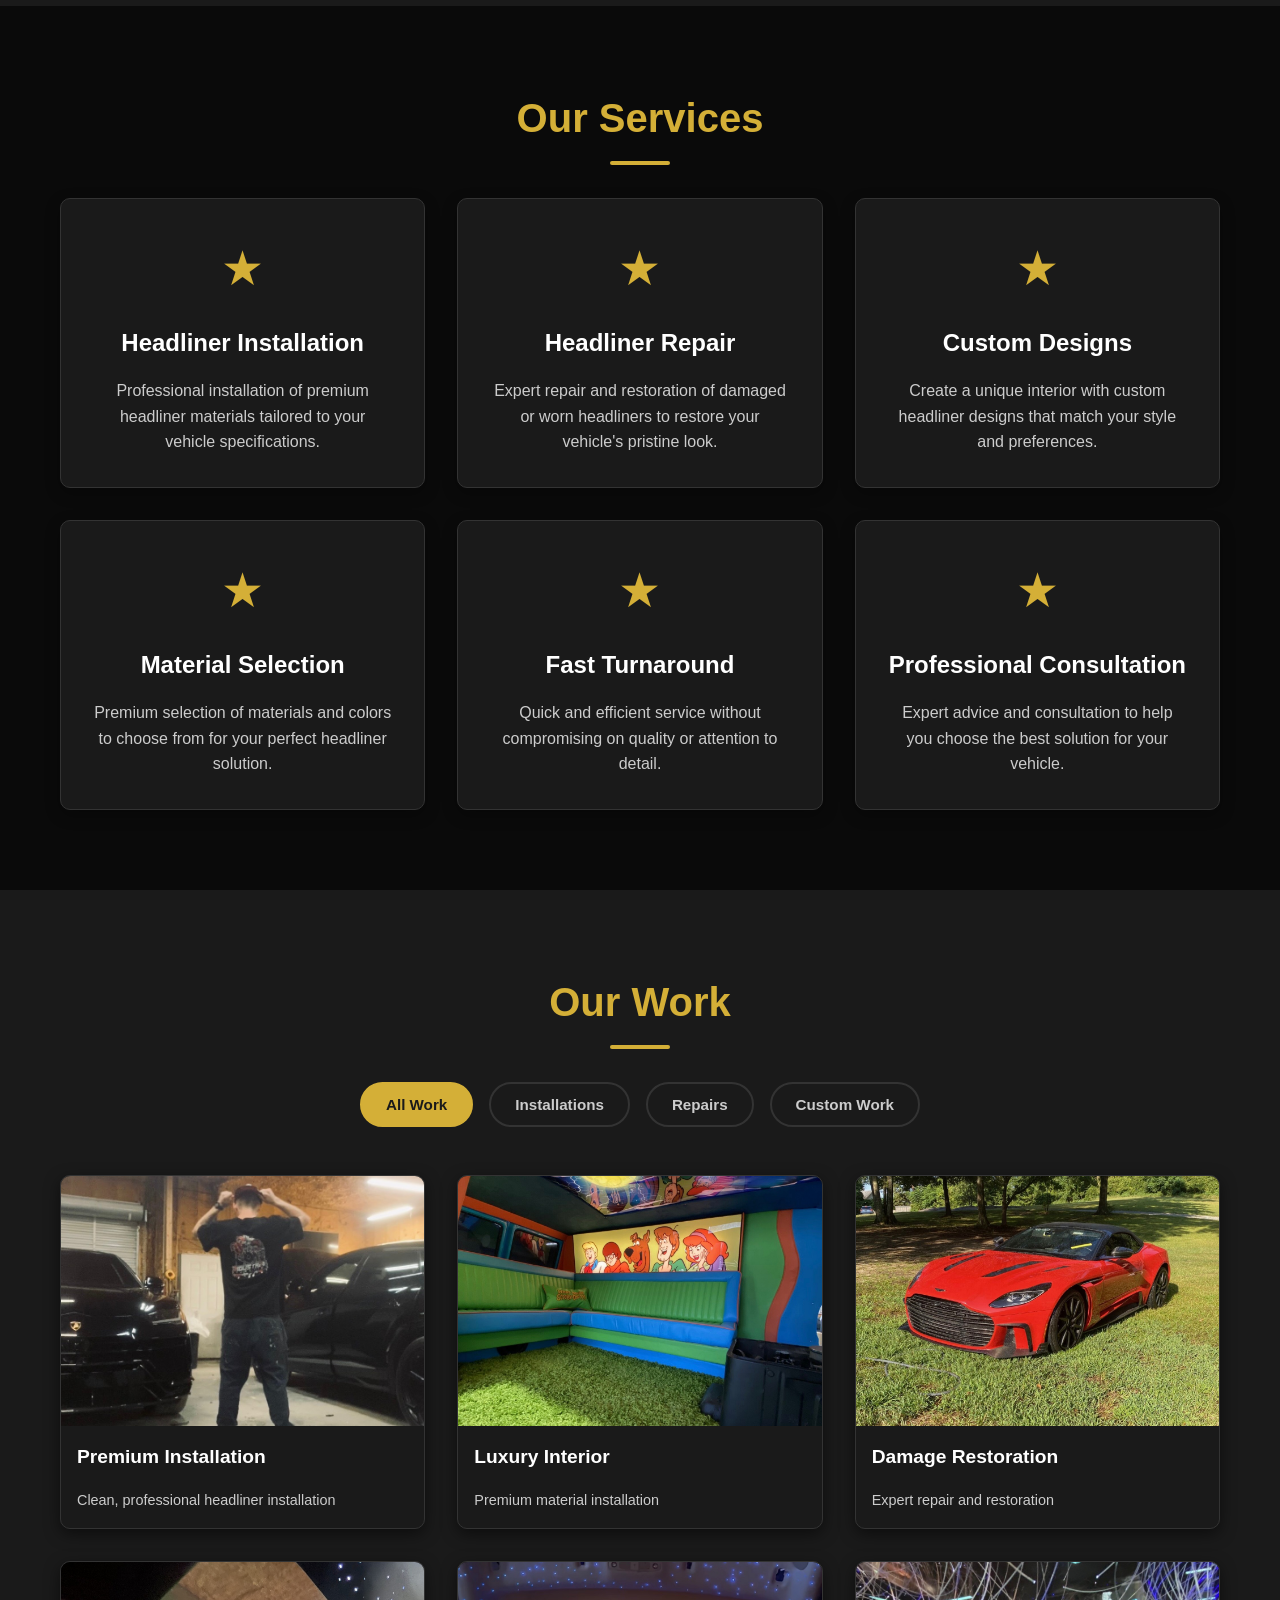
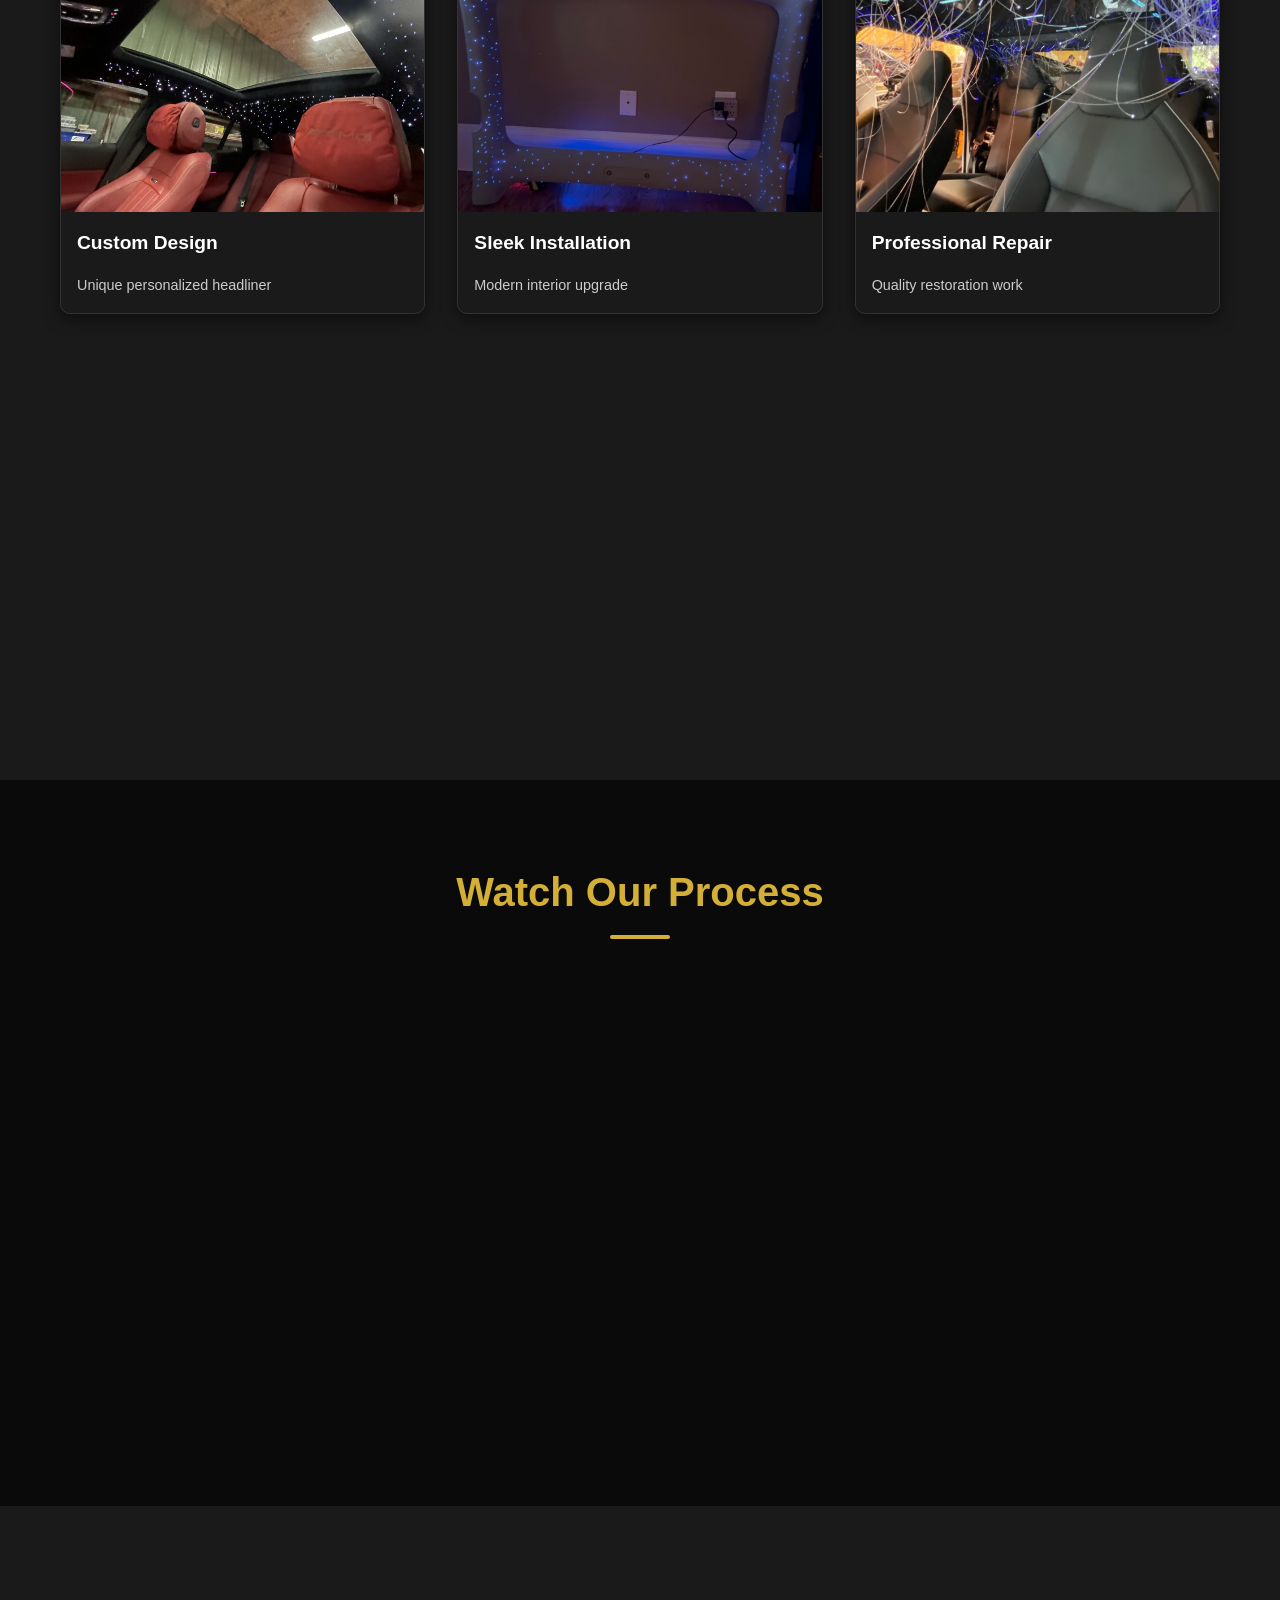
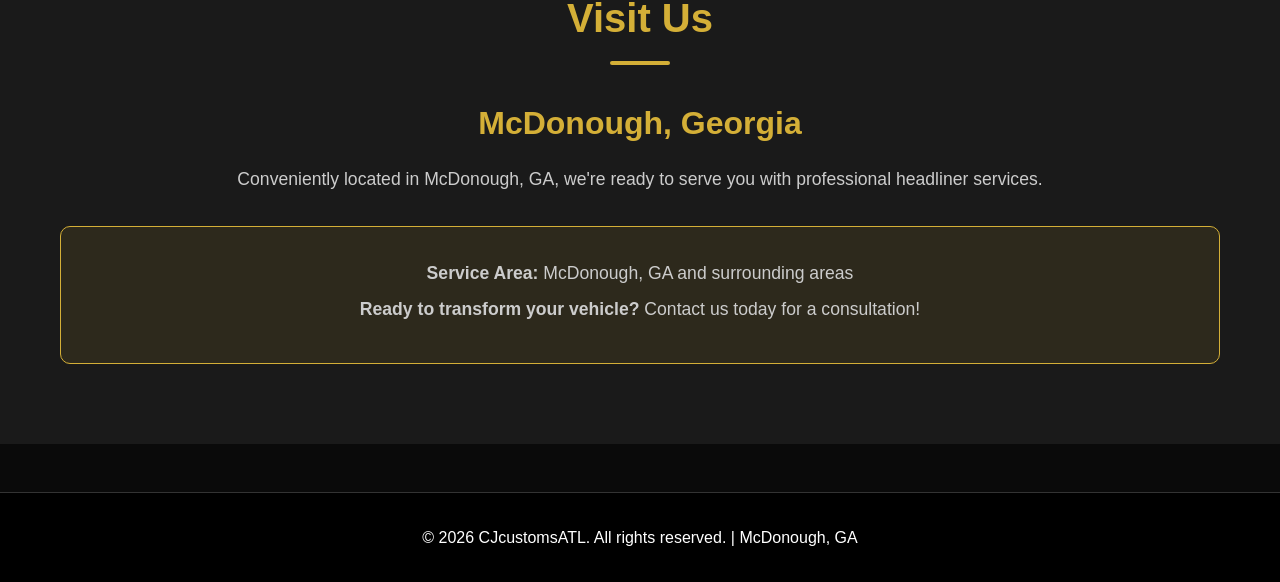
==== commit 086523ba: "Update gallery images to use local paths Replaced placeholder image URLs with local image paths for " ====
--- a/index.html
+++ b/index.html
@@ -130,7 +130,7 @@
                 <!-- Installation 1 -->
                 <div class="gallery-item" data-category="installation">
                     <div class="gallery-image">
-                        <img src="https://via.placeholder.com/500x500?text=Installation+1" alt="Professional Headliner Installation">
+                        <img src="/image1.png" alt="Professional Headliner Installation">
                         <div class="gallery-overlay">
                             <span class="view-icon">👁️</span>
                         </div>
@@ -142,7 +142,7 @@
                 <!-- Installation 2 -->
                 <div class="gallery-item" data-category="installation">
                     <div class="gallery-image">
-                        <img src="https://via.placeholder.com/500x500?text=Installation+2" alt="Luxury Interior Upgrade">
+                        <img src="image2.png" alt="Luxury Interior Upgrade">
                         <div class="gallery-overlay">
                             <span class="view-icon">👁️</span>
                         </div>
@@ -154,7 +154,7 @@
                 <!-- Repair 1 -->
                 <div class="gallery-item" data-category="repair">
                     <div class="gallery-image">
-                        <img src="https://via.placeholder.com/500x500?text=Repair+1" alt="Headliner Repair Service">
+                        <img src="/image3.jpeg" alt="Headliner Repair Service">
                         <div class="gallery-overlay">
                             <span class="view-icon">👁️</span>
                         </div>
@@ -166,7 +166,7 @@
                 <!-- Custom 1 -->
                 <div class="gallery-item" data-category="custom">
                     <div class="gallery-image">
-                        <img src="https://via.placeholder.com/500x500?text=Custom+1" alt="Custom Design Headliner">
+                        <img src="/image4.jpeg" alt="Custom Design Headliner">
                         <div class="gallery-overlay">
                             <span class="view-icon">👁️</span>
                         </div>
@@ -178,7 +178,7 @@
                 <!-- Installation 3 -->
                 <div class="gallery-item" data-category="installation">
                     <div class="gallery-image">
-                        <img src="https://via.placeholder.com/500x500?text=Installation+3" alt="Interior Customization">
+                        <img src="/image5.jpeg" alt="Interior Customization">
                         <div class="gallery-overlay">
                             <span class="view-icon">👁️</span>
                         </div>
@@ -190,7 +190,7 @@
                 <!-- Repair 2 -->
                 <div class="gallery-item" data-category="repair">
                     <div class="gallery-image">
-                        <img src="https://via.placeholder.com/500x500?text=Repair+2" alt="Professional Repair Work">
+                        <img src="/image6.jpeg" alt="Professional Repair Work">
                         <div class="gallery-overlay">
                             <span class="view-icon">👁️</span>
                         </div>
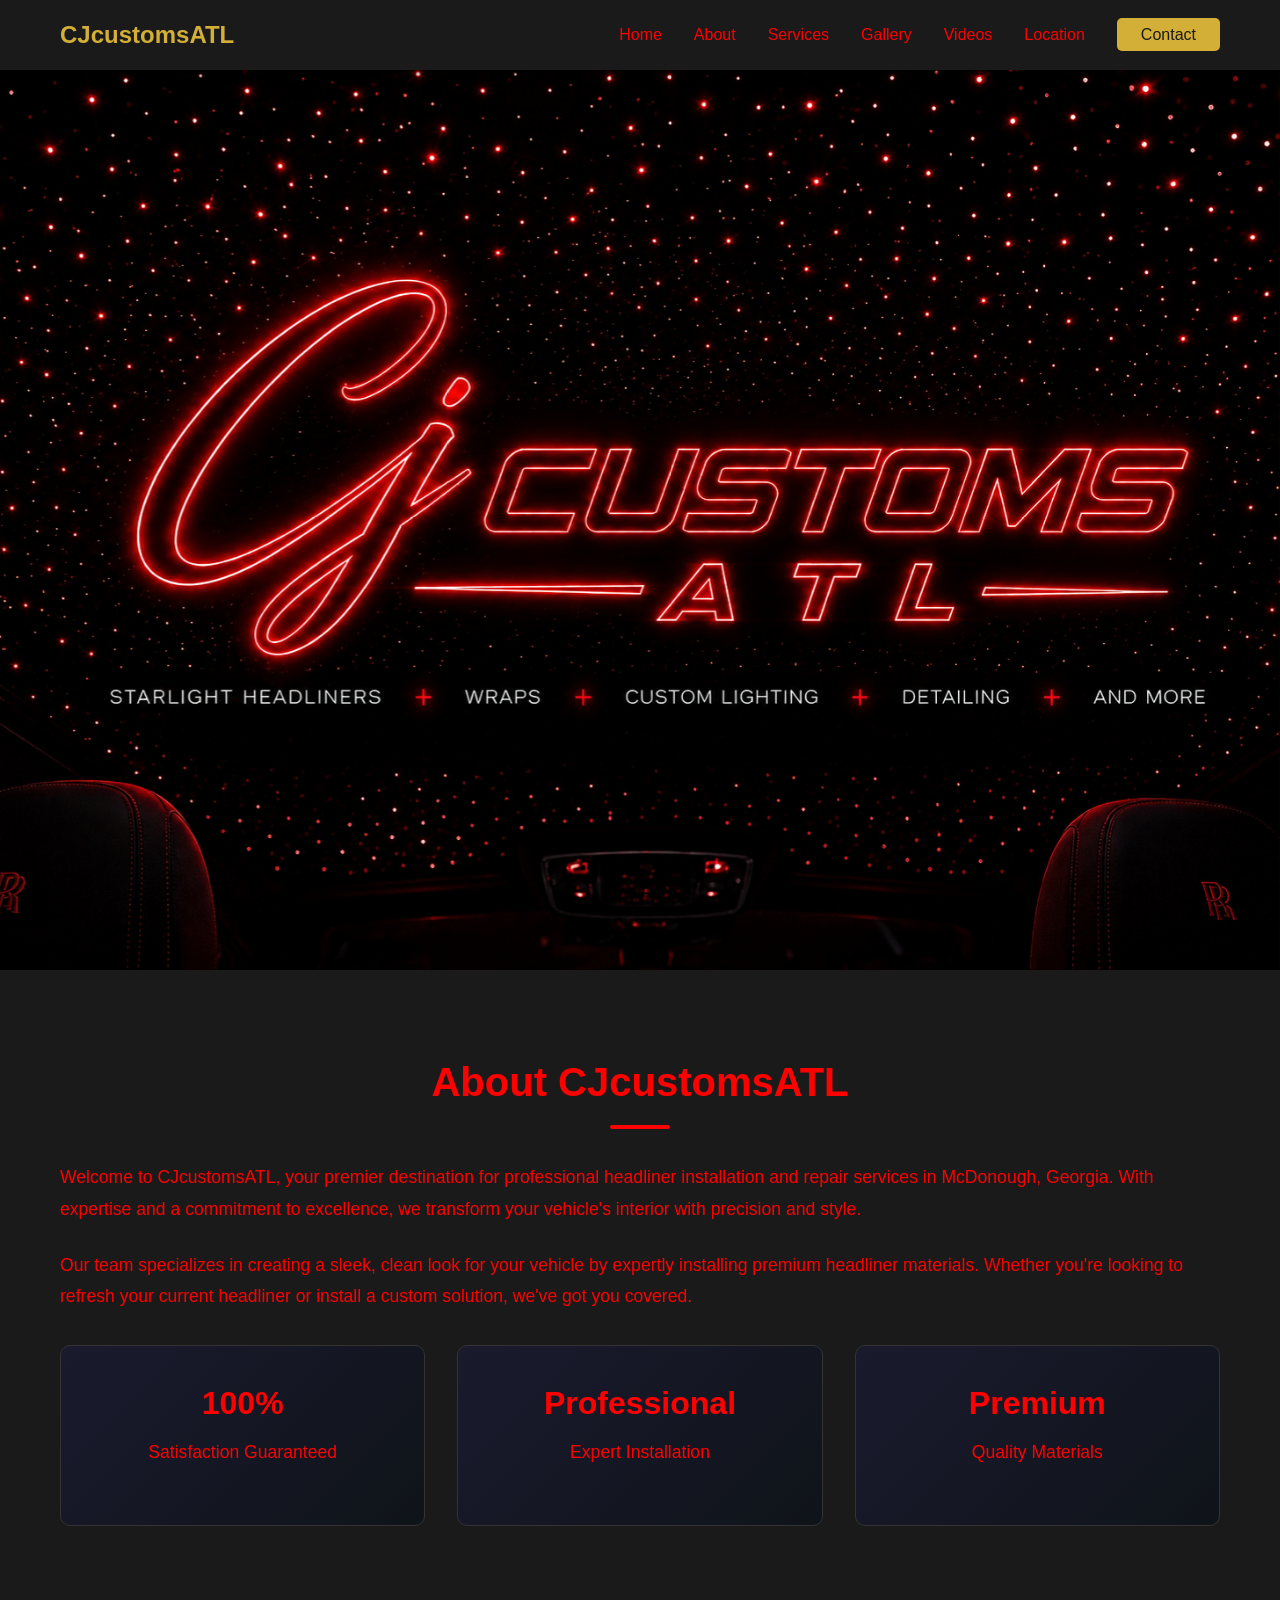
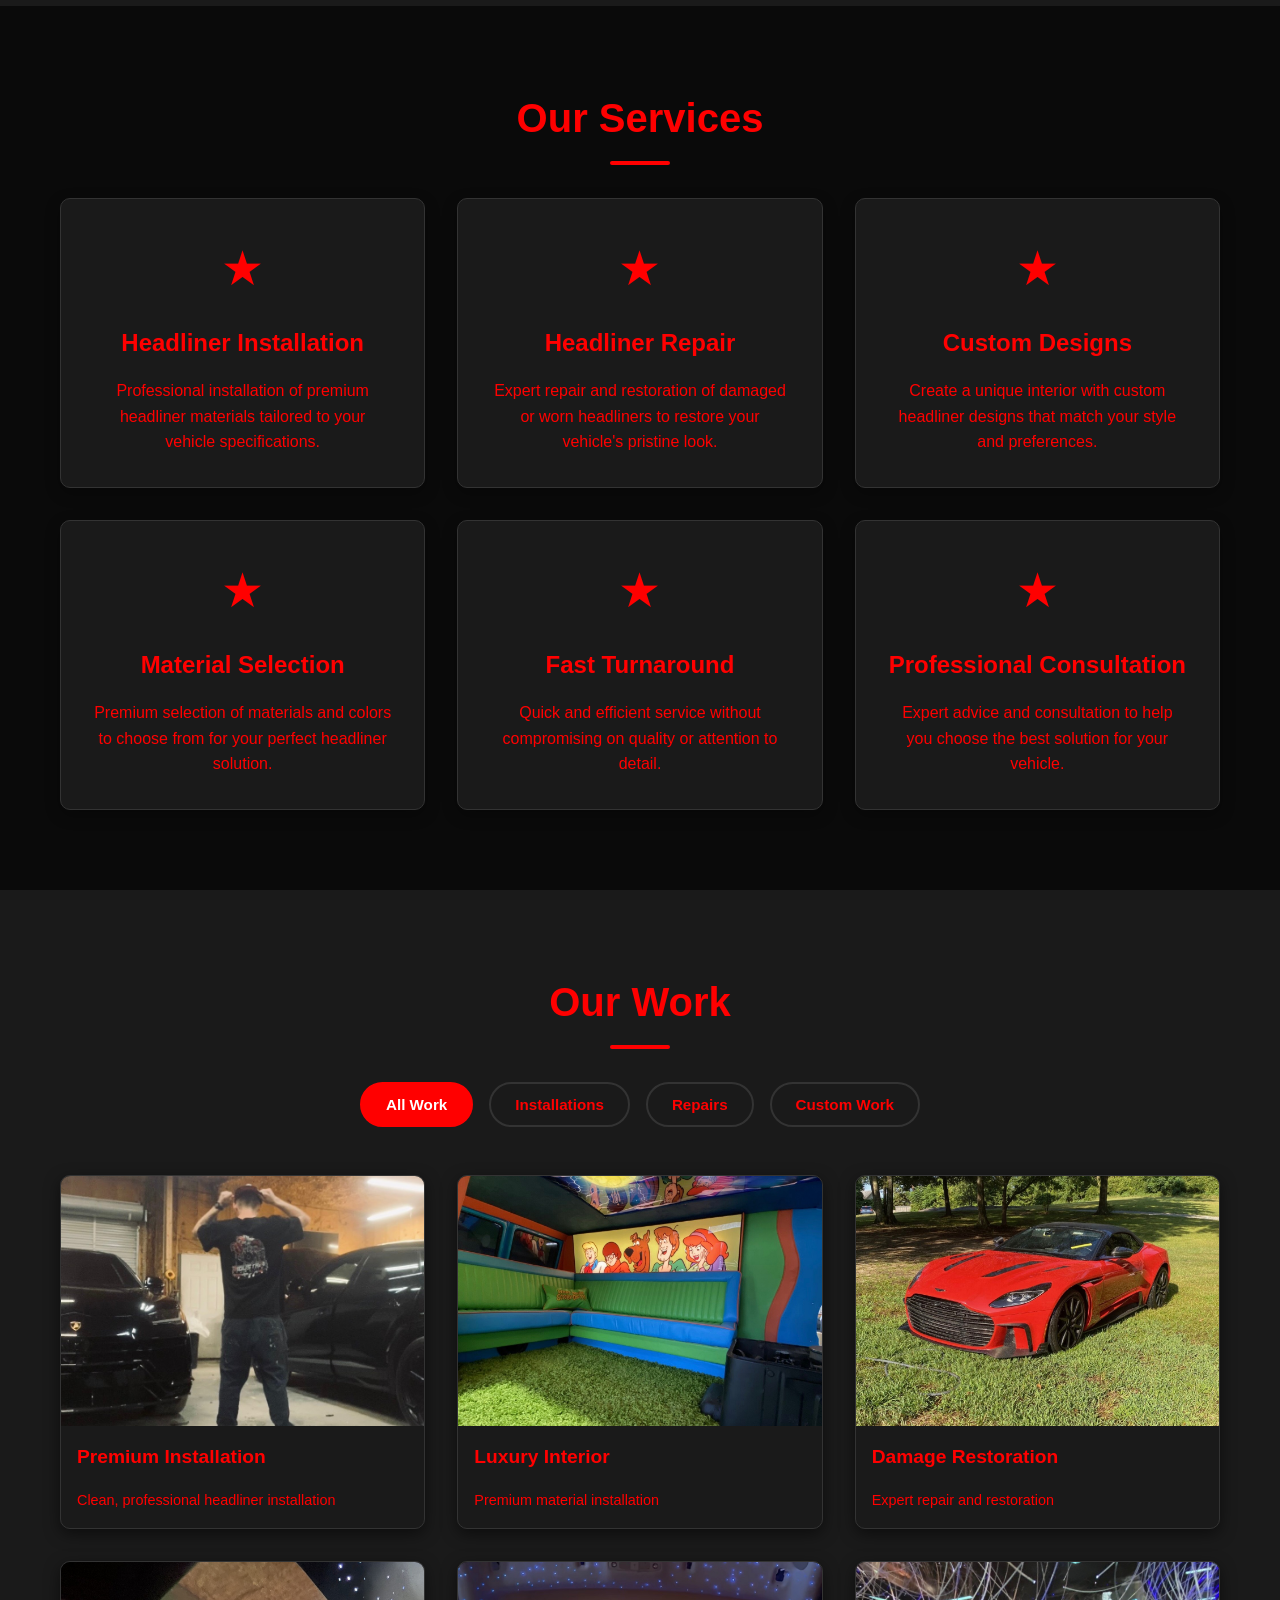
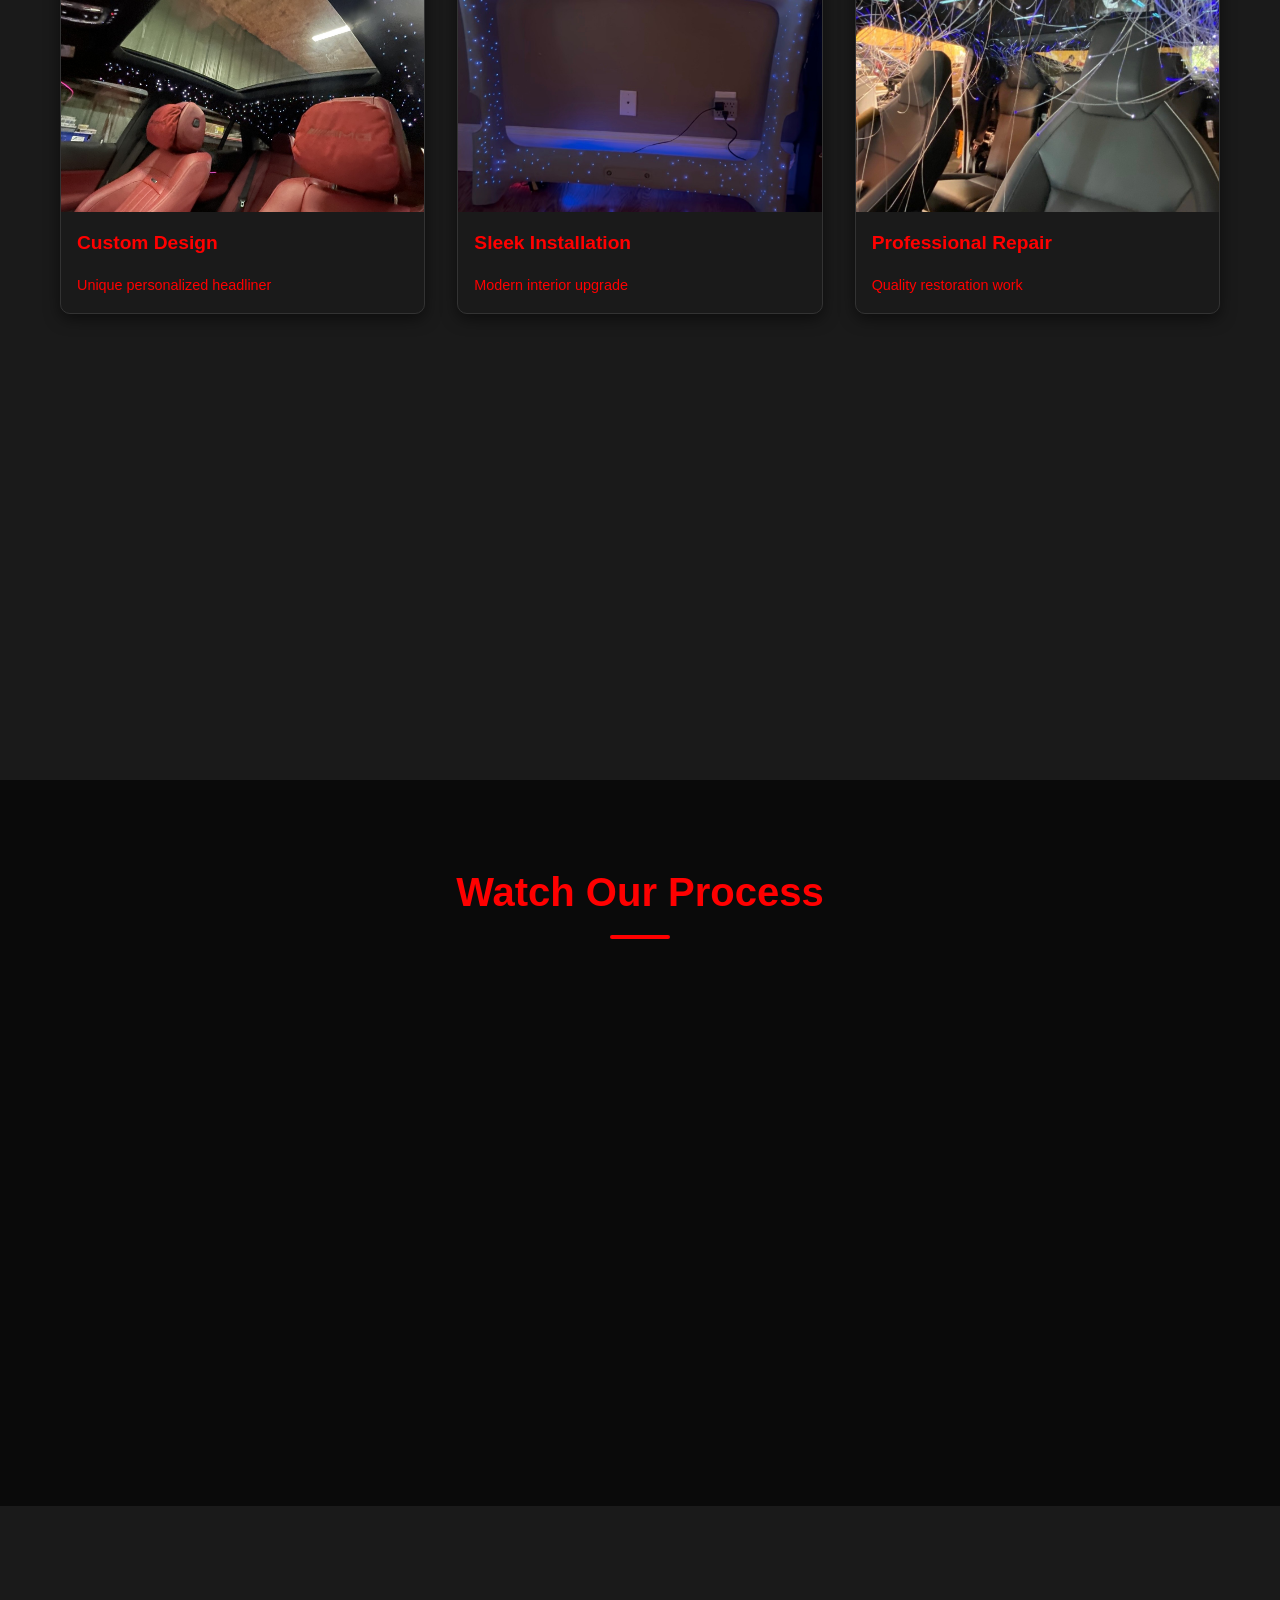
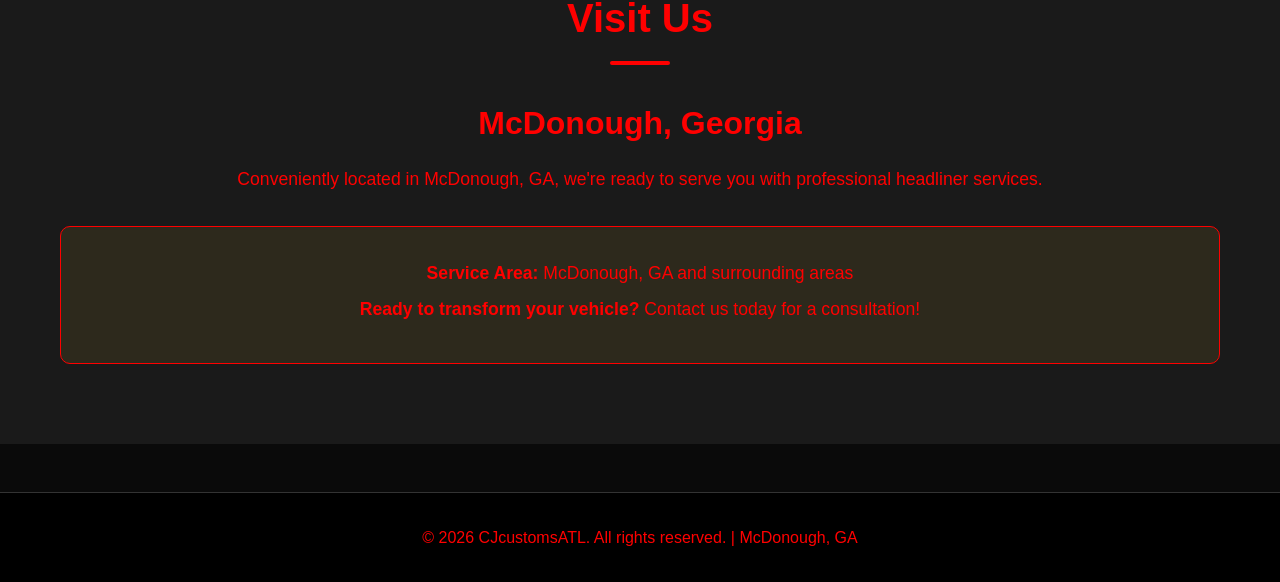
==== commit e0a2c5b5: "Replace placeholder images with local images" ====
--- a/index.html
+++ b/index.html
@@ -34,10 +34,7 @@
     <section id="home" class="hero">
         <div class="hero-content">
             <img src="logo.png" alt="CJcustomsATL Logo" class="hero-logo-fullscreen">
-            <h1 class="hero-title">CJcustomsATL</h1>
-            <p class="hero-subtitle">Premium Vehicle Headliner Installation & Repair</p>
-            <p class="hero-description">Professional, Clean, Sleek Solutions for Your Vehicle</p>
-            <a href="#gallery" class="btn btn-primary">View Our Work</a>
+          
         </div>
         <div class="hero-overlay"></div>
     </section>
@@ -202,7 +199,7 @@
                 <!-- Custom 2 -->
                 <div class="gallery-item" data-category="custom">
                     <div class="gallery-image">
-                        <img src="https://via.placeholder.com/500x500?text=Custom+2" alt="Custom Color Headliner">
+                        <img src="/one.png" alt="Custom Color Headliner">
                         <div class="gallery-overlay">
                             <span class="view-icon">👁️</span>
                         </div>
@@ -214,7 +211,7 @@
                 <!-- Installation 4 -->
                 <div class="gallery-item" data-category="installation">
                     <div class="gallery-image">
-                        <img src="https://via.placeholder.com/500x500?text=Installation+4" alt="Vehicle Interior Enhancement">
+                        <img src="/two.png" alt="Vehicle Interior Enhancement">
                         <div class="gallery-overlay">
                             <span class="view-icon">👁️</span>
                         </div>
@@ -226,7 +223,7 @@
                 <!-- Custom 3 -->
                 <div class="gallery-item" data-category="custom">
                     <div class="gallery-image">
-                        <img src="https://via.placeholder.com/500x500?text=Custom+3" alt="Premium Custom Work">
+                        <img src="/three.png" alt="Premium Custom Work">
                         <div class="gallery-overlay">
                             <span class="view-icon">👁️</span>
                         </div>
--- a/styles.css
+++ b/styles.css
@@ -8,7 +8,7 @@
     --primary-color: #d4af37;
     --secondary-color: #1a1a1a;
     --text-color: #ffffff;
-    --light-text: #cccccc;
+    --light-text: #ff0000;
     --bg-color: #0a0a0a;
     --white: #ffffff;
     --error-color: #e74c3c;
@@ -64,7 +64,7 @@
 }
 
 .nav-link {
-    color: var(--white);
+    color: #ff0000;
     text-decoration: none;
     transition: color 0.3s ease;
     font-weight: 500;
@@ -72,7 +72,7 @@
 
 .nav-link:hover,
 .nav-link.active {
-    color: var(--primary-color);
+    color: #ff6666;
 }
 
 .cta-link {
@@ -107,7 +107,7 @@
     background: linear-gradient(135deg, var(--secondary-color) 0%, #0f0f0f 100%);
     color: var(--white);
     padding: 0;
-    min-height: 100vh;
+    height: 100vh;
     display: flex;
     align-items: center;
     justify-content: center;
@@ -125,43 +125,46 @@
     background: radial-gradient(circle at 20% 50%, rgba(212, 175, 55, 0.1) 0%, transparent 50%),
                 radial-gradient(circle at 80% 80%, rgba(212, 175, 55, 0.05) 0%, transparent 50%);
     pointer-events: none;
+    z-index: 0;
 }
 
 .hero-content {
-    position: relative;
-    z-index: 2;
-    animation: fadeInUp 0.8s ease;
+    position: absolute;
+    top: 0;
+    left: 0;
+    width: 100%;
+    height: 100%;
+    z-index: 1;
     display: flex;
     flex-direction: column;
     align-items: center;
     justify-content: center;
+    animation: fadeInUp 0.8s ease;
 }
 
 .hero-logo-fullscreen {
-    height: 300px;
-    width: auto;
-    object-fit: contain;
-    margin-bottom: 2rem;
+    width: 100%;
+    height: 100%;
+    object-fit: cover;
     animation: twinkle 2s ease-in-out infinite;
 }
 
 .hero-title {
-    font-size: 3.5rem;
-    font-weight: bold;
-    margin-bottom: 1rem;
-    color: var(--primary-color);
+    display: none;
 }
 
 .hero-subtitle {
-    font-size: 1.8rem;
-    margin-bottom: 0.5rem;
-    color: var(--primary-color);
+    display: none;
 }
 
 .hero-description {
-    font-size: 1.1rem;
-    margin-bottom: 2rem;
-    color: var(--light-text);
+    display: none;
+}
+
+.hero .btn-primary {
+    position: absolute;
+    bottom: 20px;
+    z-index: 3;
 }
 
 /* ===== BUTTONS ===== */
@@ -203,7 +206,7 @@
     font-size: 2.5rem;
     text-align: center;
     margin-bottom: 3rem;
-    color: var(--primary-color);
+    color: #ff0000;
     position: relative;
     display: inline-block;
     width: 100%;
@@ -217,7 +220,7 @@
     transform: translateX(-50%);
     width: 60px;
     height: 4px;
-    background-color: var(--primary-color);
+    background-color: #ff0000;
     border-radius: 2px;
 }
 
@@ -235,7 +238,7 @@
 
 .about-text p {
     font-size: 1.1rem;
-    color: var(--light-text);
+    color: #ff0000;
     margin-bottom: 1.5rem;
     line-height: 1.8;
 }
@@ -258,17 +261,17 @@
 
 .stat:hover {
     transform: translateY(-5px);
-    border-color: var(--primary-color);
+    border-color: #ff0000;
 }
 
 .stat h3 {
-    color: var(--primary-color);
+    color: #ff0000;
     font-size: 2rem;
     margin-bottom: 0.5rem;
 }
 
 .stat p {
-    color: var(--light-text);
+    color: #ff0000;
 }
 
 /* ===== SERVICES SECTION ===== */
@@ -294,24 +297,24 @@
 
 .service-card:hover {
     transform: translateY(-10px);
-    box-shadow: 0 15px 35px rgba(212, 175, 55, 0.2);
-    border-color: var(--primary-color);
+    box-shadow: 0 15px 35px rgba(255, 0, 0, 0.2);
+    border-color: #ff0000;
 }
 
 .service-icon {
     font-size: 3rem;
-    color: var(--primary-color);
+    color: #ff0000;
     margin-bottom: 1rem;
 }
 
 .service-card h3 {
     font-size: 1.5rem;
     margin-bottom: 1rem;
-    color: var(--white);
+    color: #ff0000;
 }
 
 .service-card p {
-    color: var(--light-text);
+    color: #ff0000;
     line-height: 1.6;
 }
 
@@ -332,7 +335,7 @@
     padding: 0.75rem 1.5rem;
     border: 2px solid var(--border-color);
     background-color: transparent;
-    color: var(--light-text);
+    color: #ff0000;
     cursor: pointer;
     border-radius: 25px;
     transition: all 0.3s ease;
@@ -342,9 +345,9 @@
 
 .gallery-filter:hover,
 .gallery-filter.active {
-    background-color: var(--primary-color);
-    color: var(--secondary-color);
-    border-color: var(--primary-color);
+    background-color: #ff0000;
+    color: var(--white);
+    border-color: #ff0000;
 }
 
 .gallery-grid {
@@ -369,8 +372,8 @@
 
 .gallery-item:hover {
     transform: translateY(-10px);
-    box-shadow: 0 15px 35px rgba(212, 175, 55, 0.3);
-    border-color: var(--primary-color);
+    box-shadow: 0 15px 35px rgba(255, 0, 0, 0.3);
+    border-color: #ff0000;
 }
 
 .gallery-image {
@@ -418,13 +421,13 @@
 .gallery-item h3 {
     padding: 1rem;
     font-size: 1.2rem;
-    color: var(--white);
+    color: #ff0000;
     margin: 0;
 }
 
 .gallery-item p {
     padding: 0 1rem 1rem;
-    color: var(--light-text);
+    color: #ff0000;
     font-size: 0.9rem;
     margin: 0;
 }
@@ -465,7 +468,7 @@
 }
 
 .lightbox-caption {
-    color: var(--white);
+    color: #ff0000;
     font-size: 1.1rem;
     text-align: center;
 }
@@ -531,8 +534,8 @@
 
 .video-item:hover {
     transform: translateY(-10px);
-    box-shadow: 0 15px 35px rgba(212, 175, 55, 0.3);
-    border-color: var(--primary-color);
+    box-shadow: 0 15px 35px rgba(255, 0, 0, 0.3);
+    border-color: #ff0000;
 }
 
 .video-wrapper {
@@ -556,13 +559,13 @@
 .video-item h3 {
     padding: 1.5rem 1.5rem 0.5rem;
     font-size: 1.3rem;
-    color: var(--white);
+    color: #ff0000;
     margin: 0;
 }
 
 .video-item p {
     padding: 0 1.5rem 1.5rem;
-    color: var(--light-text);
+    color: #ff0000;
     margin: 0;
     line-height: 1.6;
 }
@@ -577,13 +580,13 @@
 .location-info h3 {
     font-size: 2rem;
     margin-bottom: 1rem;
-    color: var(--primary-color);
+    color: #ff0000;
 }
 
 .location-info p {
     font-size: 1.1rem;
     margin-bottom: 1rem;
-    color: var(--light-text);
+    color: #ff0000;
 }
 
 .location-details {
@@ -591,11 +594,12 @@
     padding: 2rem;
     border-radius: 10px;
     margin-top: 2rem;
-    border: 1px solid var(--primary-color);
+    border: 1px solid #ff0000;
 }
 
 .location-details p {
     margin-bottom: 0.5rem;
+    color: #ff0000;
 }
 
 /* ===== CONTACT SECTION ===== */
@@ -609,12 +613,12 @@
     font-size: 2.5rem;
     text-align: center;
     margin-bottom: 0.5rem;
-    color: var(--primary-color);
+    color: #ff0000;
 }
 
 .contact-subtitle {
     text-align: center;
-    color: var(--light-text);
+    color: #ff0000;
     margin-bottom: 3rem;
     font-size: 1.1rem;
 }
@@ -644,7 +648,7 @@
 .form-group label {
     margin-bottom: 0.5rem;
     font-weight: 600;
-    color: var(--white);
+    color: #ff0000;
 }
 
 .form-group input,
@@ -656,7 +660,7 @@
     font-size: 1rem;
     transition: border-color 0.3s ease;
     background-color: #0f0f0f;
-    color: var(--white);
+    color: #ff0000;
 }
 
 .form-group input::placeholder,
@@ -667,8 +671,8 @@
 .form-group input:focus,
 .form-group textarea:focus {
     outline: none;
-    border-color: var(--primary-color);
-    box-shadow: 0 0 0 3px rgba(212, 175, 55, 0.1);
+    border-color: #ff0000;
+    box-shadow: 0 0 0 3px rgba(255, 0, 0, 0.1);
 }
 
 .form-group input.error,
@@ -703,7 +707,7 @@
     background-color: #0f0f0f;
     padding: 1rem;
     border-radius: 5px;
-    border-left: 4px solid var(--primary-color);
+    border-left: 4px solid #ff0000;
 }
 
 .checkbox-group {
@@ -718,20 +722,20 @@
     align-items: center;
     gap: 0.5rem;
     cursor: pointer;
-    color: var(--light-text);
+    color: #ff0000;
 }
 
 .checkbox-group input[type="checkbox"] {
     width: 18px;
     height: 18px;
     cursor: pointer;
-    accent-color: var(--primary-color);
+    accent-color: #ff0000;
 }
 
 /* ===== FOOTER ===== */
 .footer {
     background-color: #000000;
-    color: var(--white);
+    color: #ff0000;
     text-align: center;
     padding: 2rem 0;
     margin-top: 3rem;
@@ -790,19 +794,13 @@
     }
 
     .hero {
-        min-height: 100vh;
+        height: 100vh;
     }
 
     .hero-logo-fullscreen {
-        height: 200px;
-    }
-
-    .hero-title {
-        font-size: 2rem;
-    }
-
-    .hero-subtitle {
-        font-size: 1.3rem;
+        width: 100%;
+        height: 100%;
+        object-fit: cover;
     }
 
     .section-title {
@@ -866,11 +864,9 @@
 
 @media (max-width: 480px) {
     .hero-logo-fullscreen {
-        height: 150px;
-    }
-
-    .hero-title {
-        font-size: 1.5rem;
+        width: 100%;
+        height: 100%;
+        object-fit: cover;
     }
 
     .section-title {
@@ -907,4 +903,4 @@
     .lightbox-next {
         display: none;
     }
-}+}
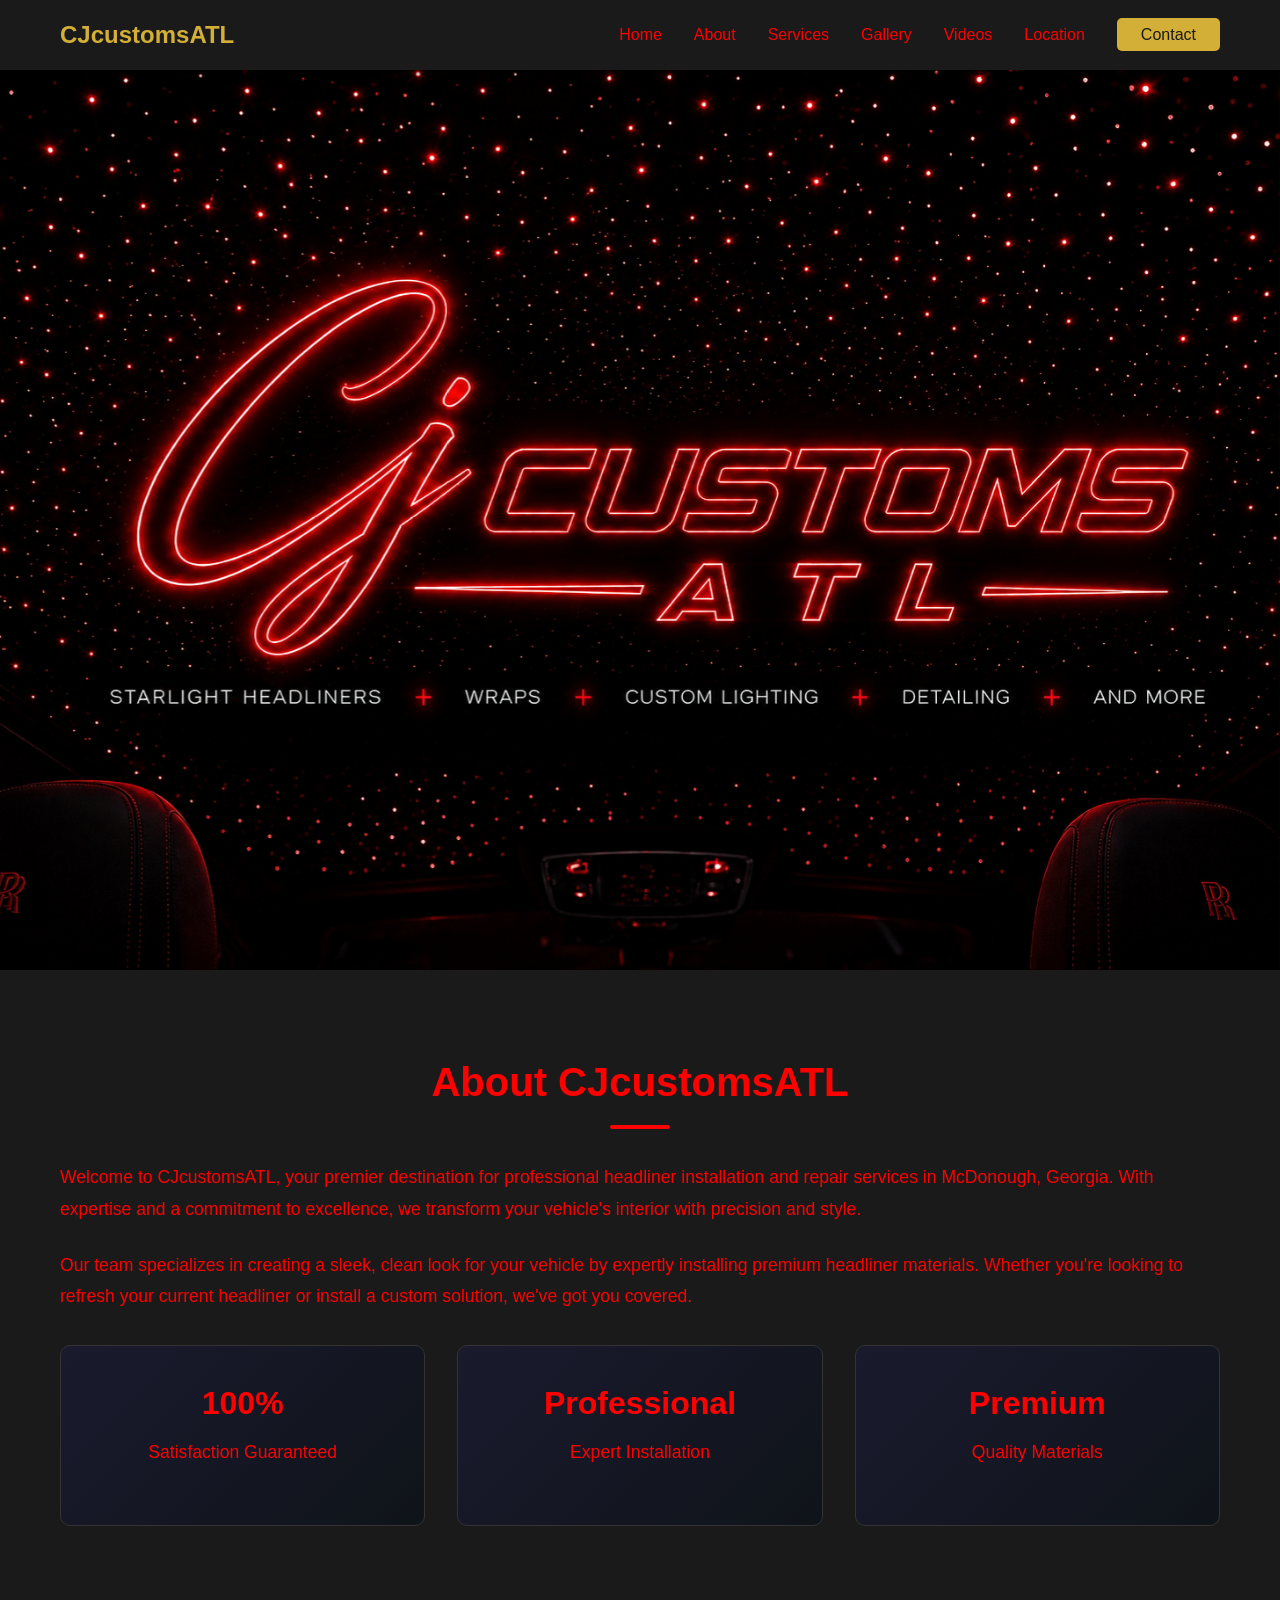
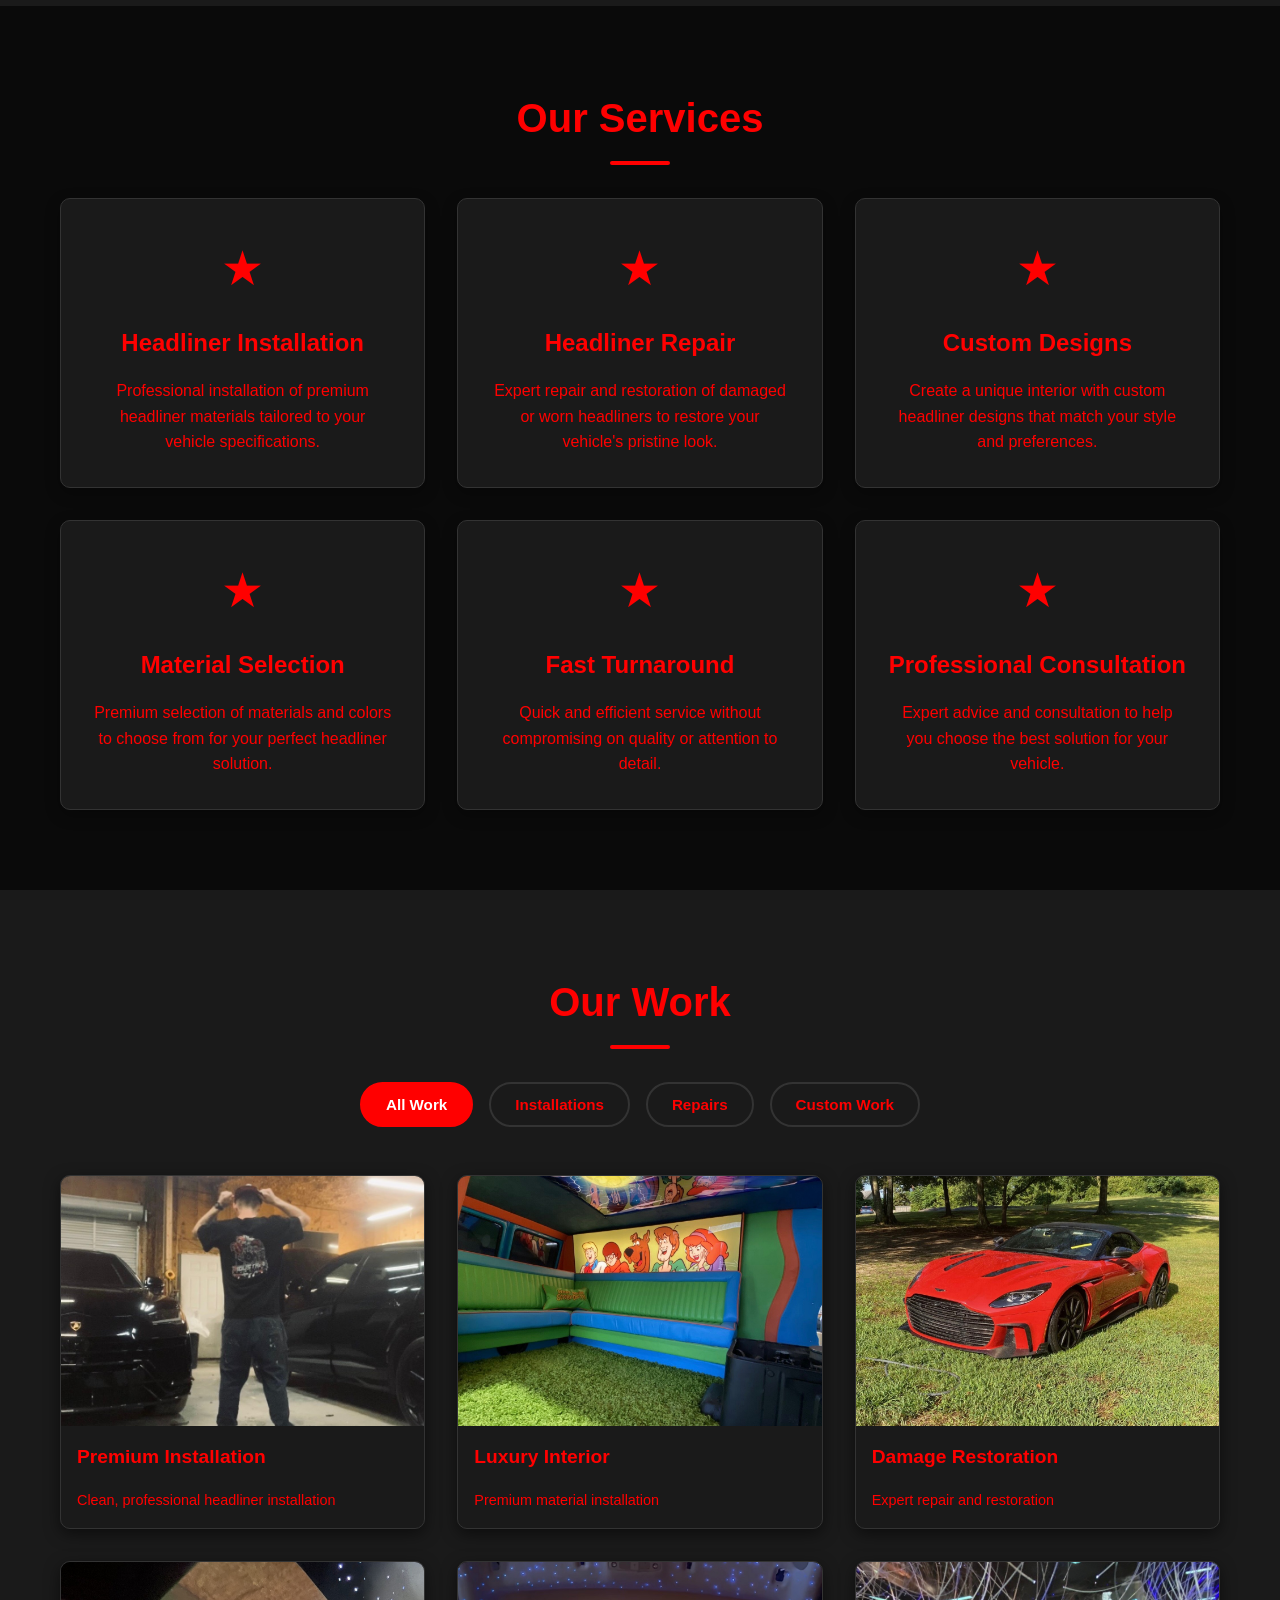
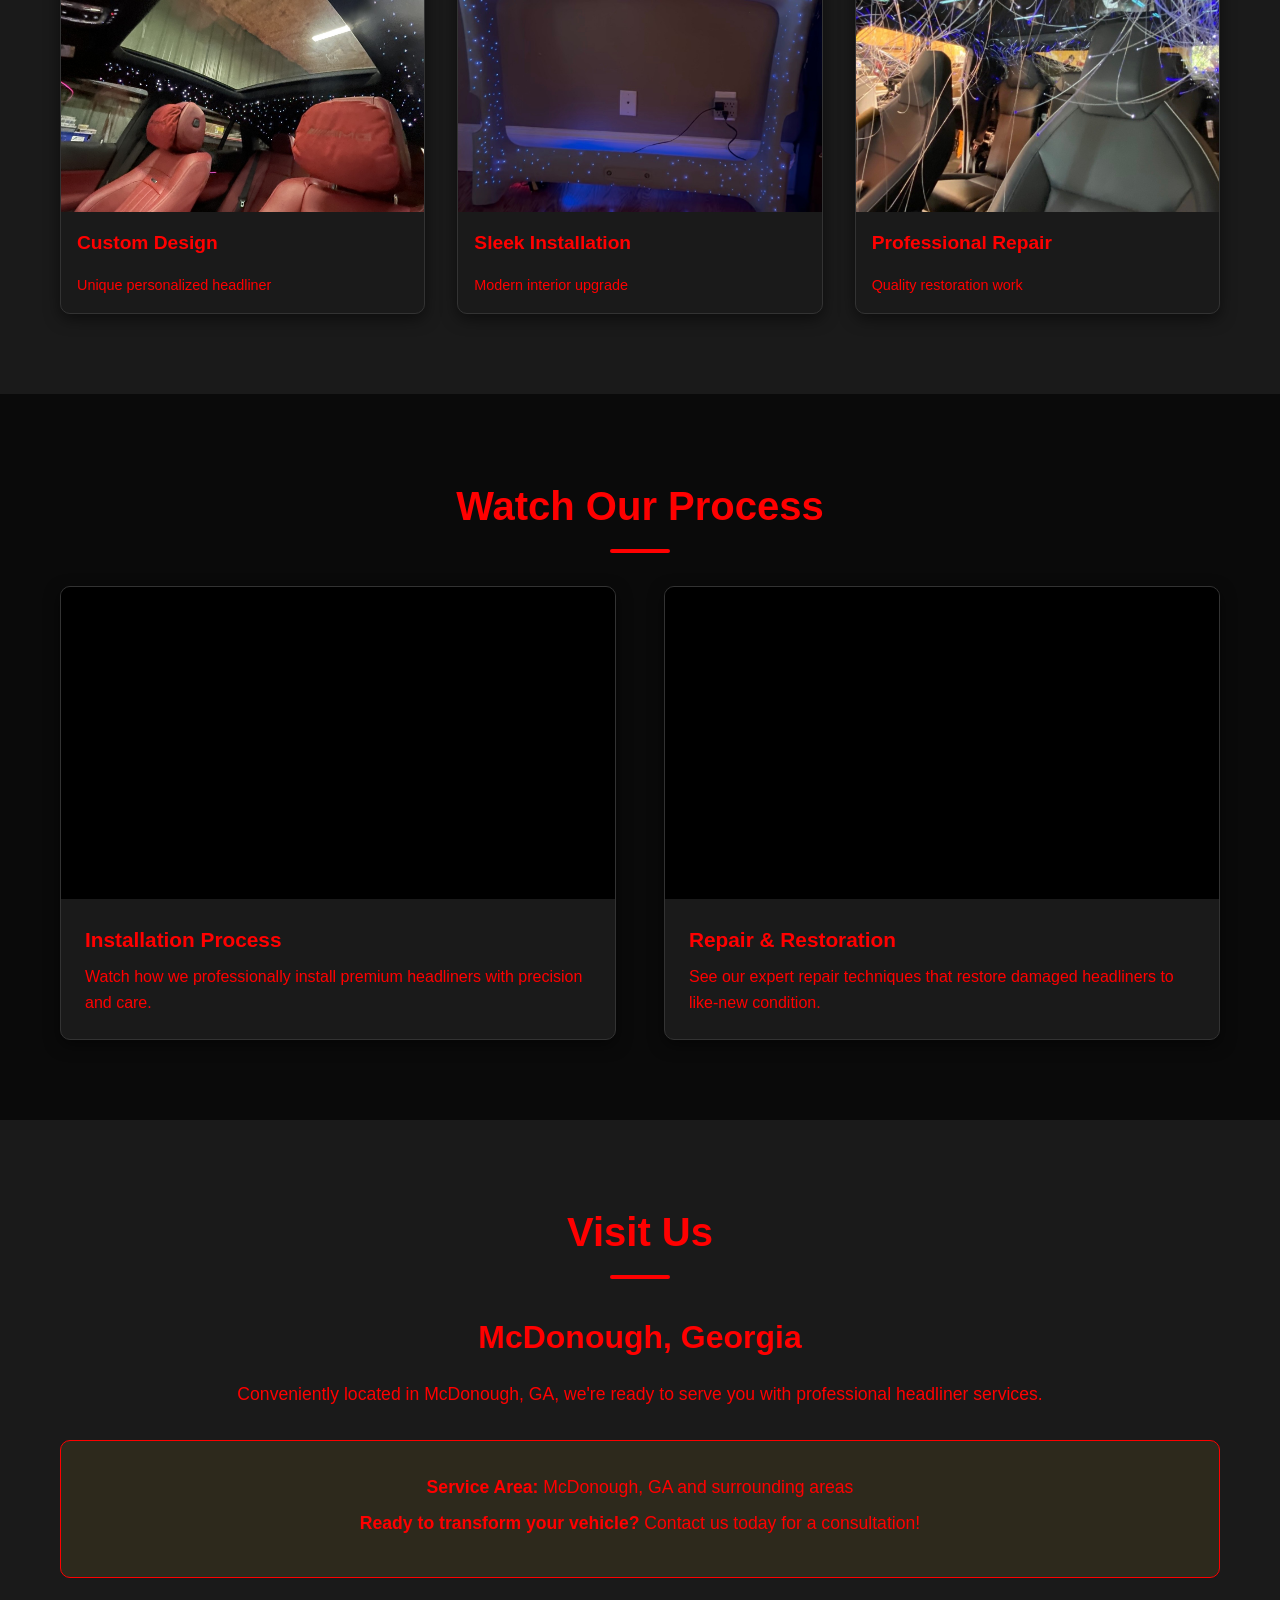
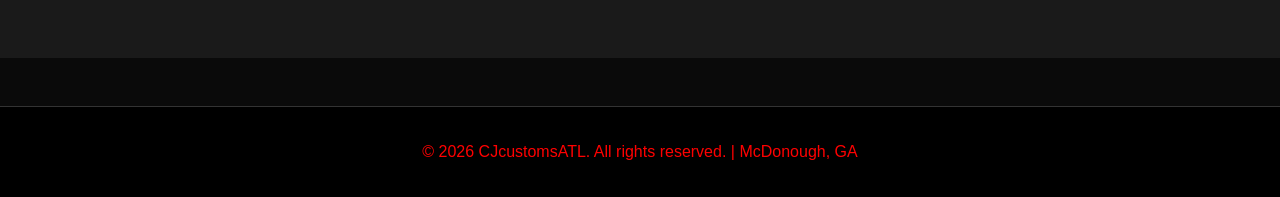
==== commit 9d2aaf8d: "Remove custom and installation gallery items Removed several gallery items related to custom colors " ====
--- a/index.html
+++ b/index.html
@@ -196,41 +196,11 @@
                     <p>Quality restoration work</p>
                 </div>
 
-                <!-- Custom 2 -->
-                <div class="gallery-item" data-category="custom">
-                    <div class="gallery-image">
-                        <img src="/one.png" alt="Custom Color Headliner">
-                        <div class="gallery-overlay">
-                            <span class="view-icon">👁️</span>
-                        </div>
-                    </div>
-                    <h3>Custom Colors</h3>
-                    <p>Personalized color options</p>
-                </div>
-
-                <!-- Installation 4 -->
-                <div class="gallery-item" data-category="installation">
-                    <div class="gallery-image">
-                        <img src="/two.png" alt="Vehicle Interior Enhancement">
-                        <div class="gallery-overlay">
-                            <span class="view-icon">👁️</span>
-                        </div>
-                    </div>
-                    <h3>Interior Enhancement</h3>
-                    <p>Complete vehicle transformation</p>
-                </div>
-
-                <!-- Custom 3 -->
-                <div class="gallery-item" data-category="custom">
-                    <div class="gallery-image">
-                        <img src="/three.png" alt="Premium Custom Work">
-                        <div class="gallery-overlay">
-                            <span class="view-icon">👁️</span>
-                        </div>
-                    </div>
-                    <h3>Premium Custom</h3>
-                    <p>Elite custom installation</p>
-                </div>
+             
+
+              
+
+             
             </div>
         </div>
     </section>
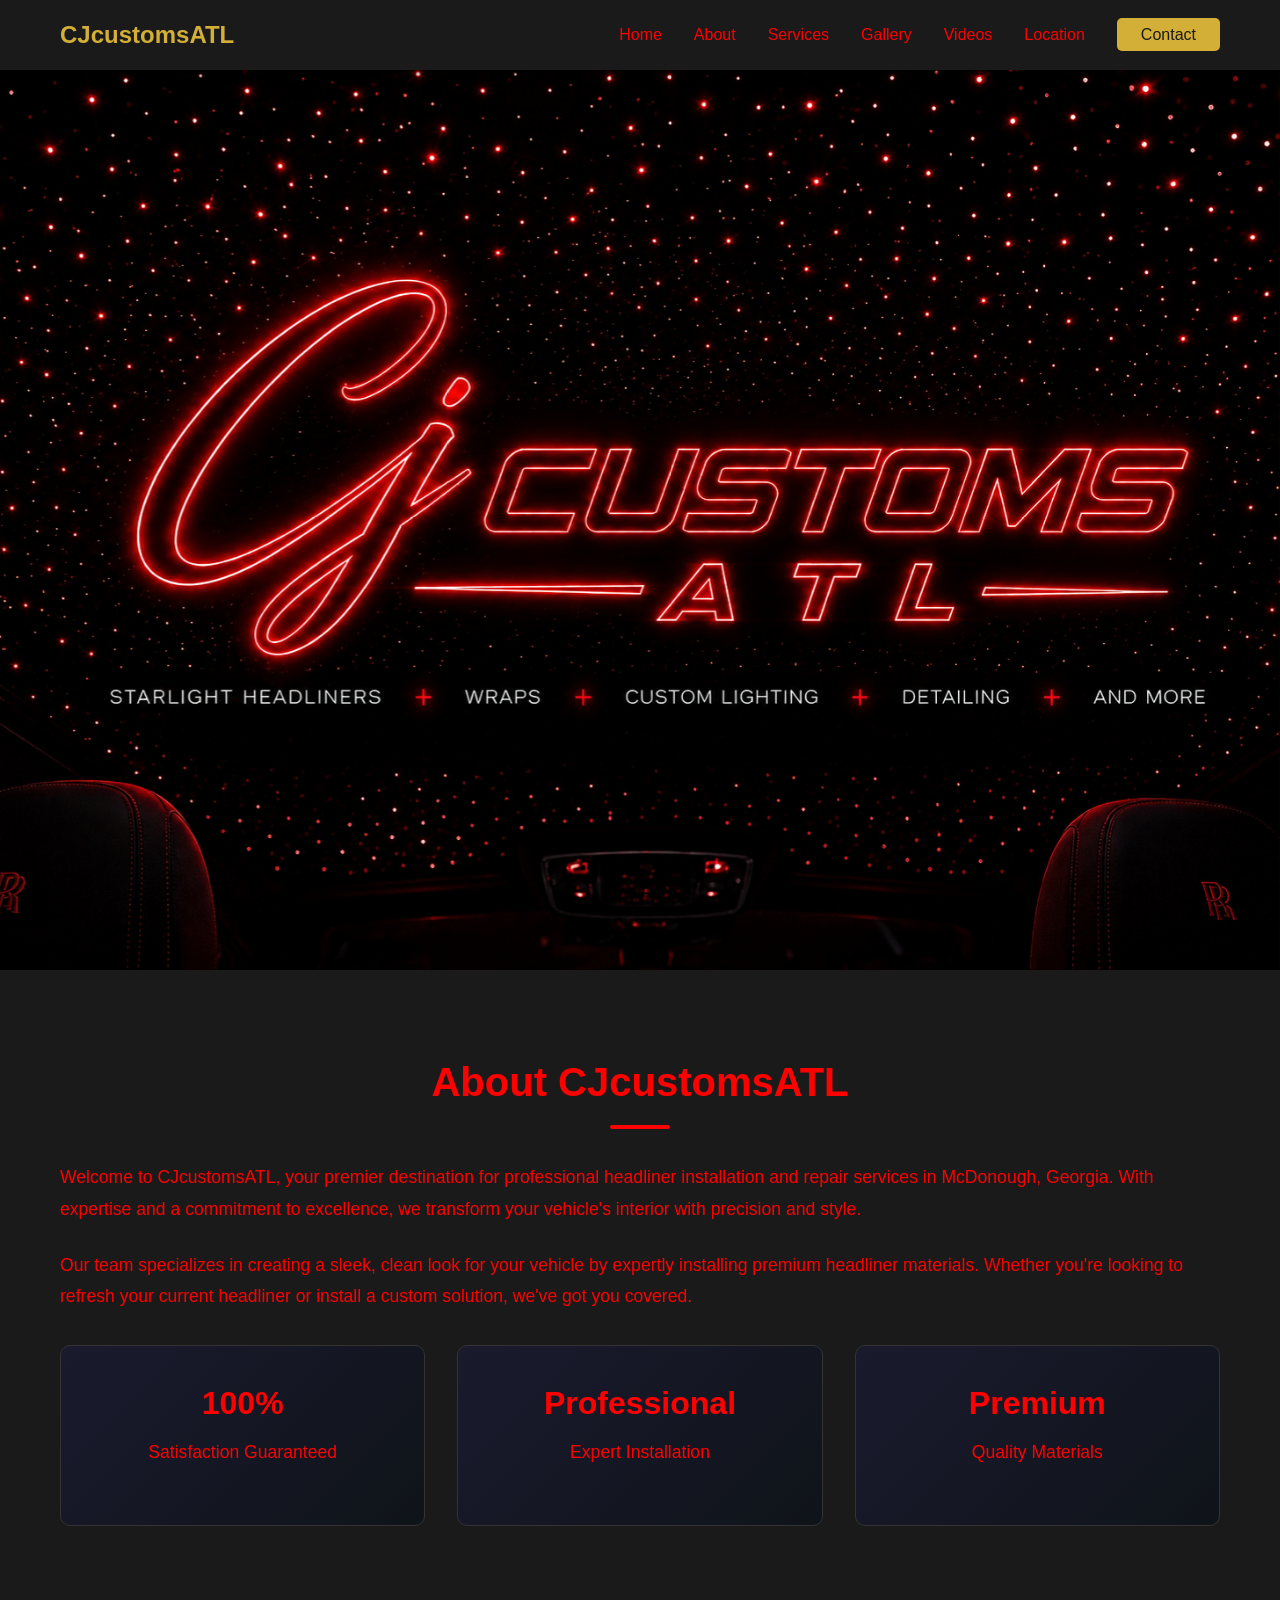
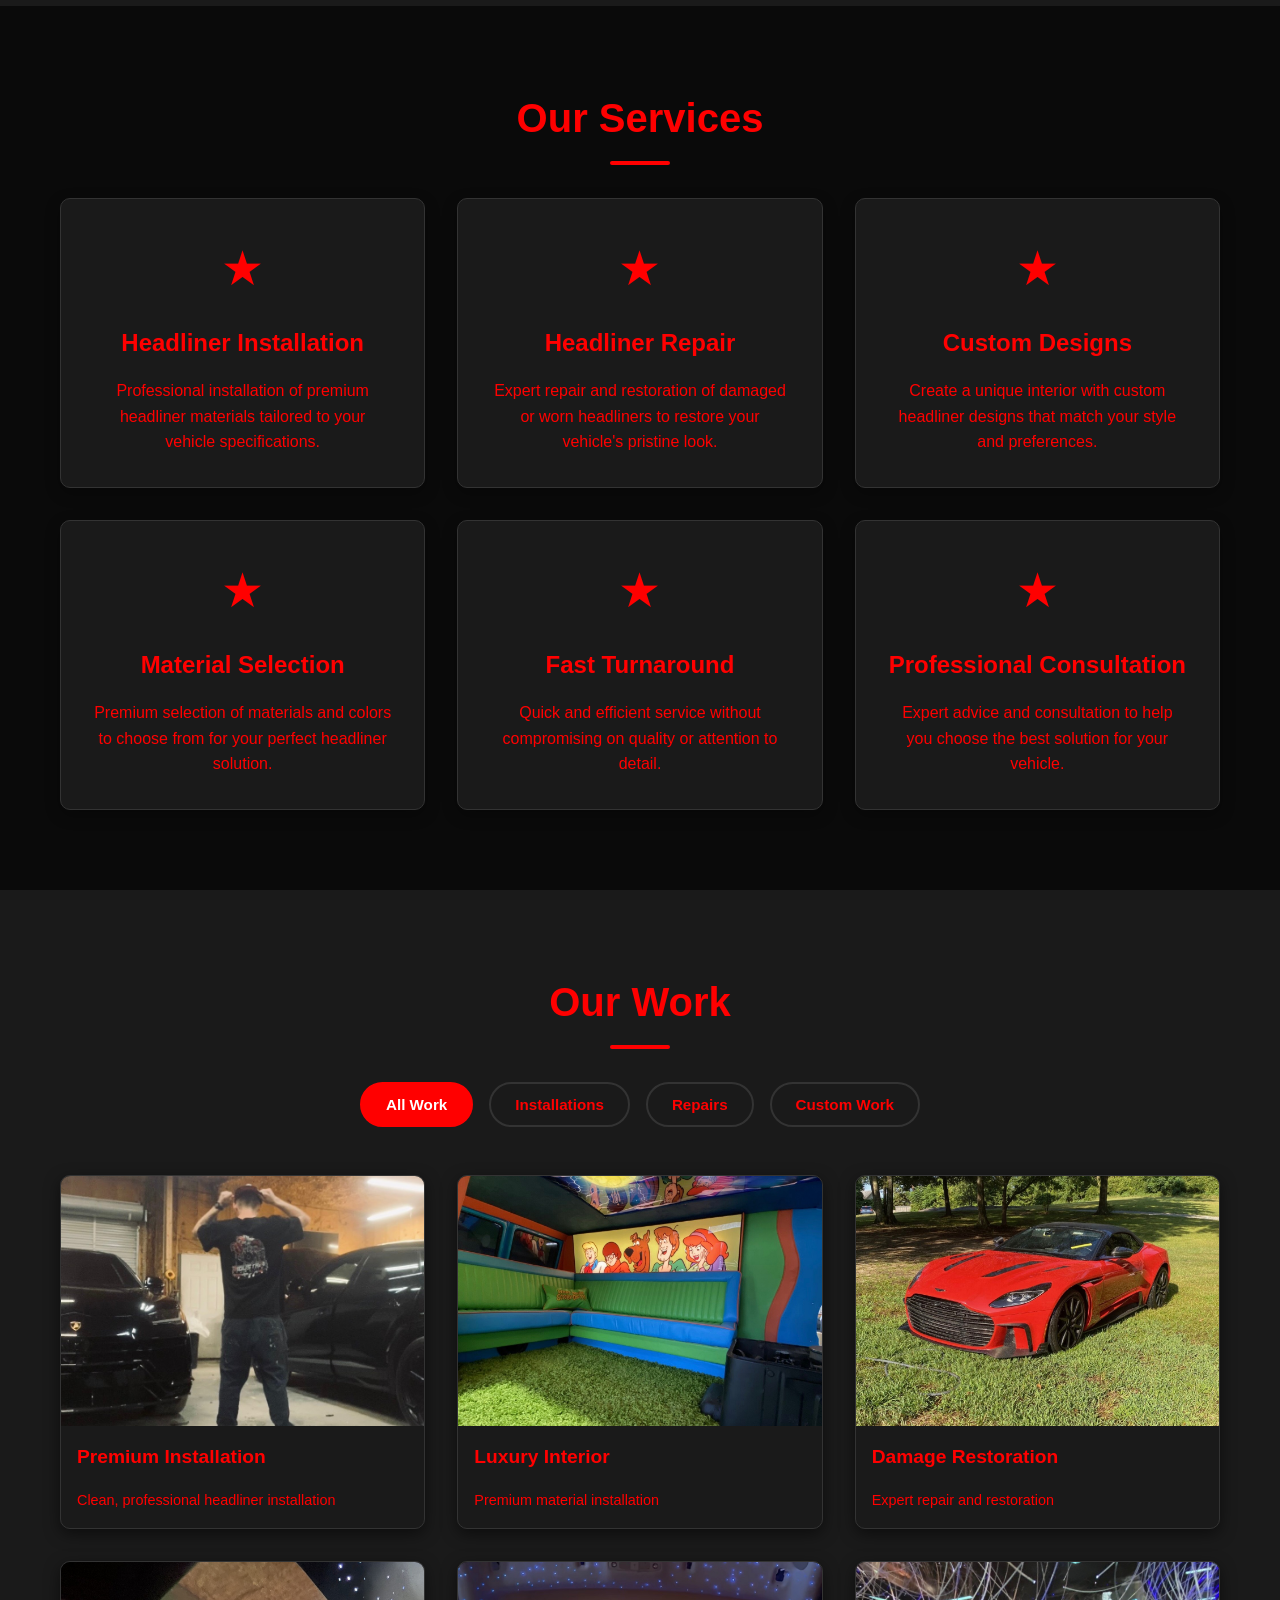
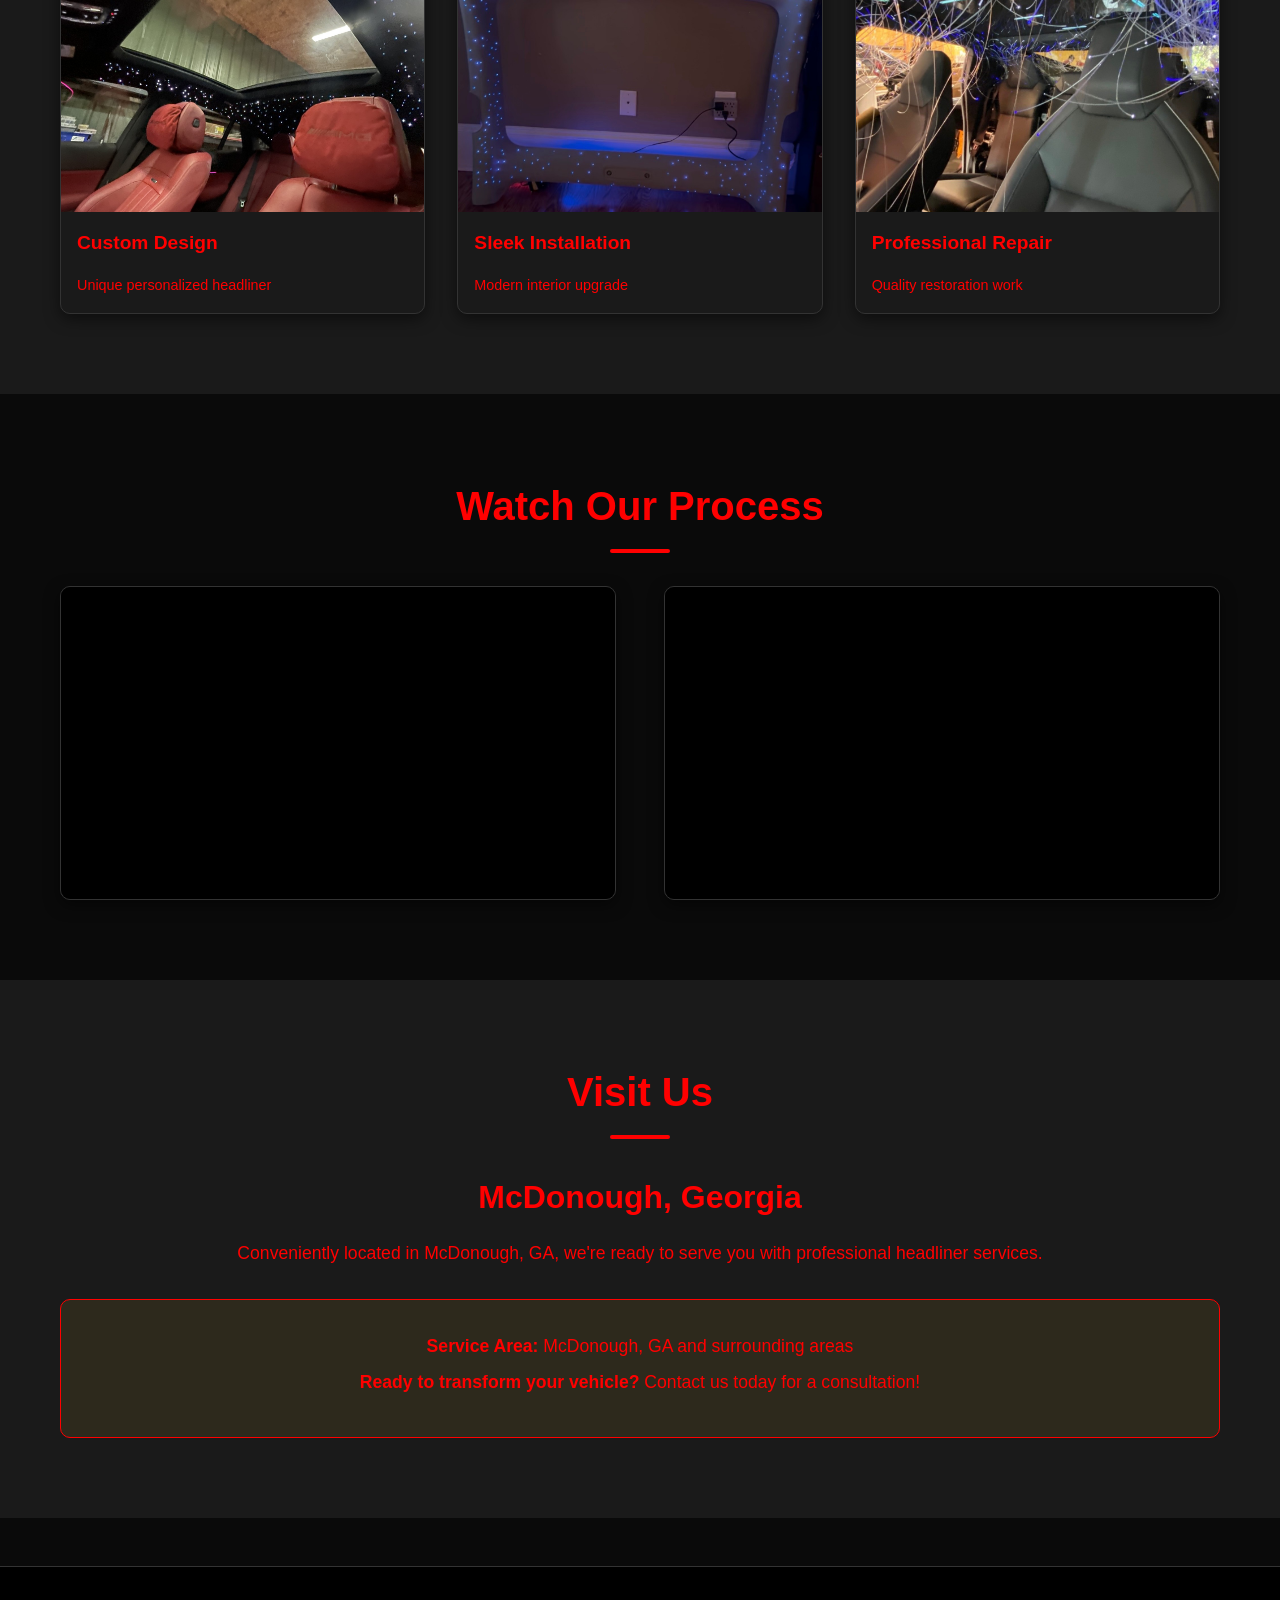
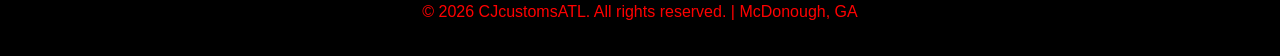
==== commit d729eee8: "Replace YouTube embeds with Shorts links" ====
--- a/index.html
+++ b/index.html
@@ -223,18 +223,17 @@
             <div class="videos-grid">
                 <div class="video-item">
                     <div class="video-wrapper">
-                        <iframe width="100%" height="400" src="https://www.youtube.com/embed/dQw4w9WgXcQ" title="Installation Process" frameborder="0" allow="accelerometer; autoplay; clipboard-write; encrypted-media; gyroscope; picture-in-picture" allowfullscreen></iframe>
-                    </div>
-                    <h3>Installation Process</h3>
-                    <p>Watch how we professionally install premium headliners with precision and care.</p>
+                        <iframe width="100%" height="400" src="https://www.youtube.com/shorts/vp_y-ulbrvs" title="Installation Process" frameborder="0" allow="accelerometer; autoplay; clipboard-write; encrypted-media; gyroscope; picture-in-picture" allowfullscreen></iframe>
+                    </div>
+              
+                    
                 </div>
 
                 <div class="video-item">
                     <div class="video-wrapper">
-                        <iframe width="100%" height="400" src="https://www.youtube.com/embed/jNQXAC9IVRw" title="Repair & Restoration" frameborder="0" allow="accelerometer; autoplay; clipboard-write; encrypted-media; gyroscope; picture-in-picture" allowfullscreen></iframe>
-                    </div>
-                    <h3>Repair & Restoration</h3>
-                    <p>See our expert repair techniques that restore damaged headliners to like-new condition.</p>
+                        <iframe width="100%" height="400" src="https://www.youtube.com/shorts/fZIQNS4LmVU" title="Repair & Restoration" frameborder="0" allow="accelerometer; autoplay; clipboard-write; encrypted-media; gyroscope; picture-in-picture" allowfullscreen></iframe>
+                    </div>
+               
                 </div>
             </div>
         </div>
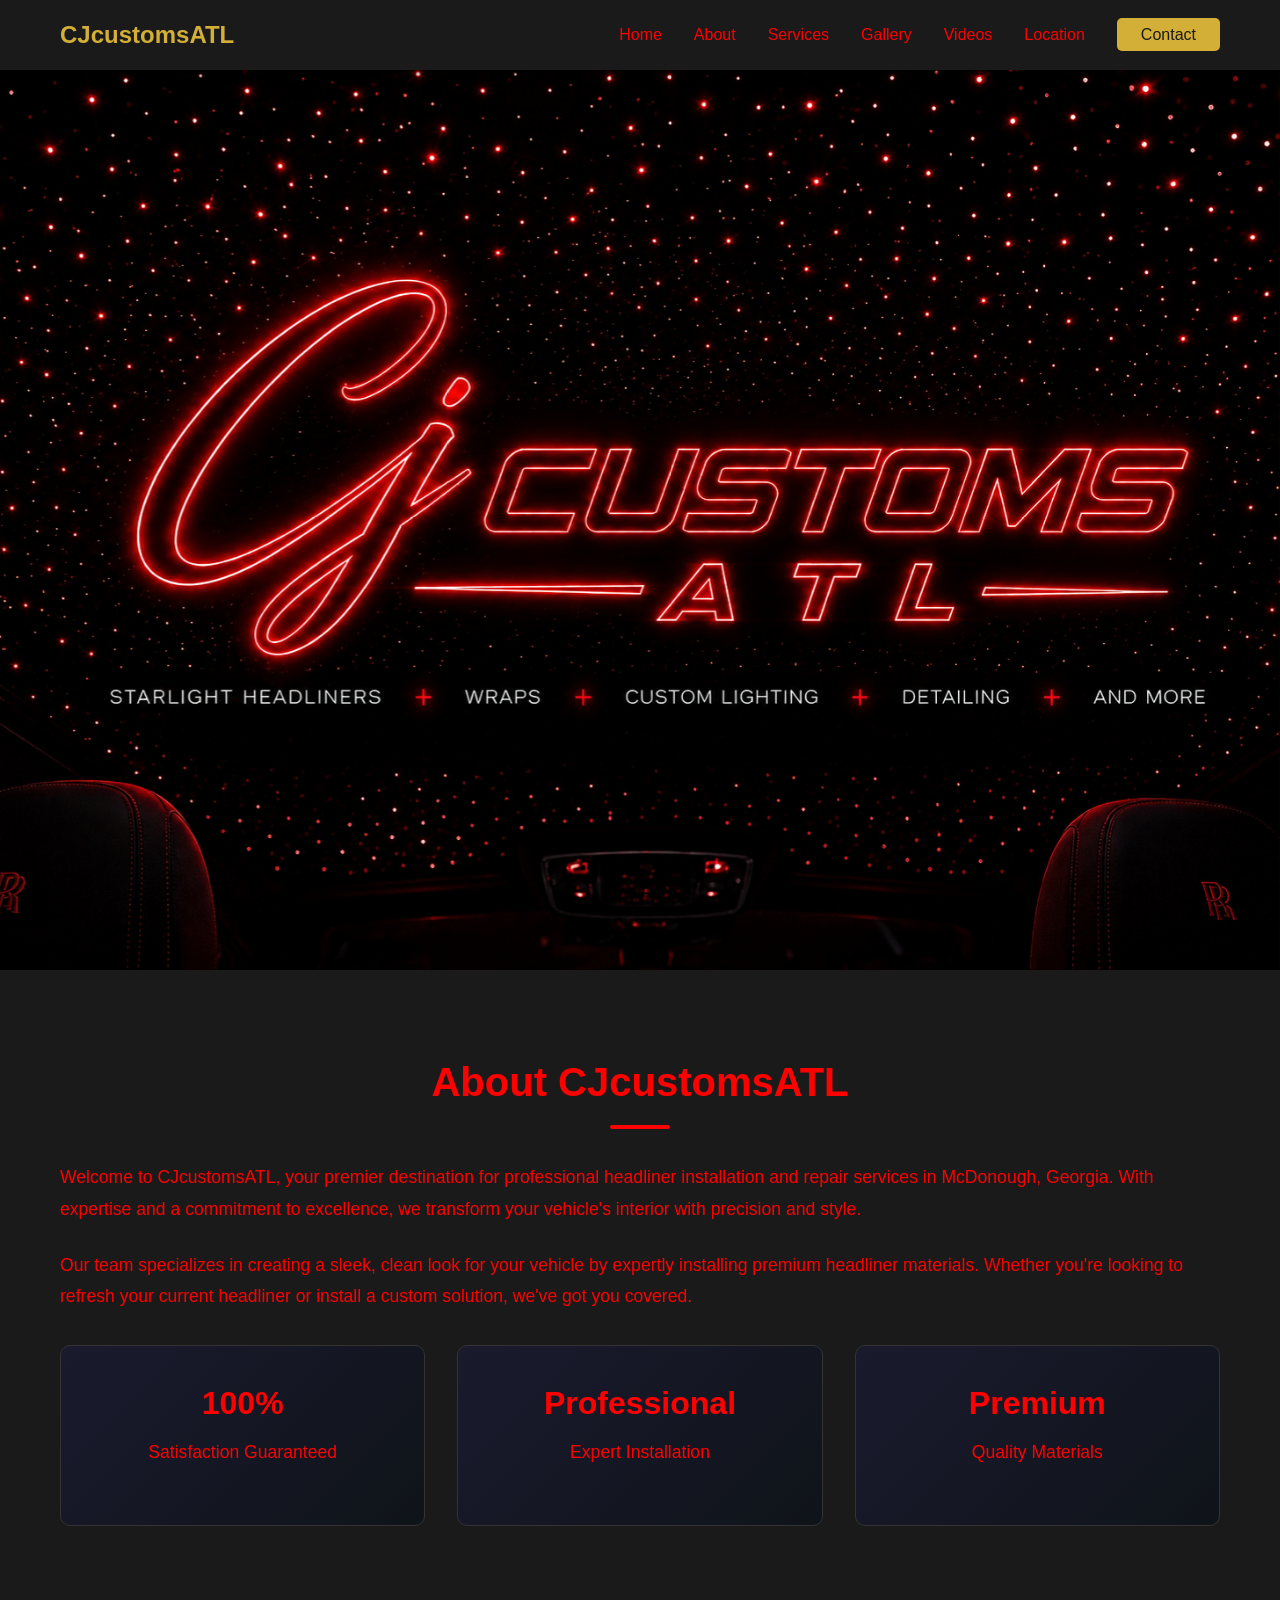
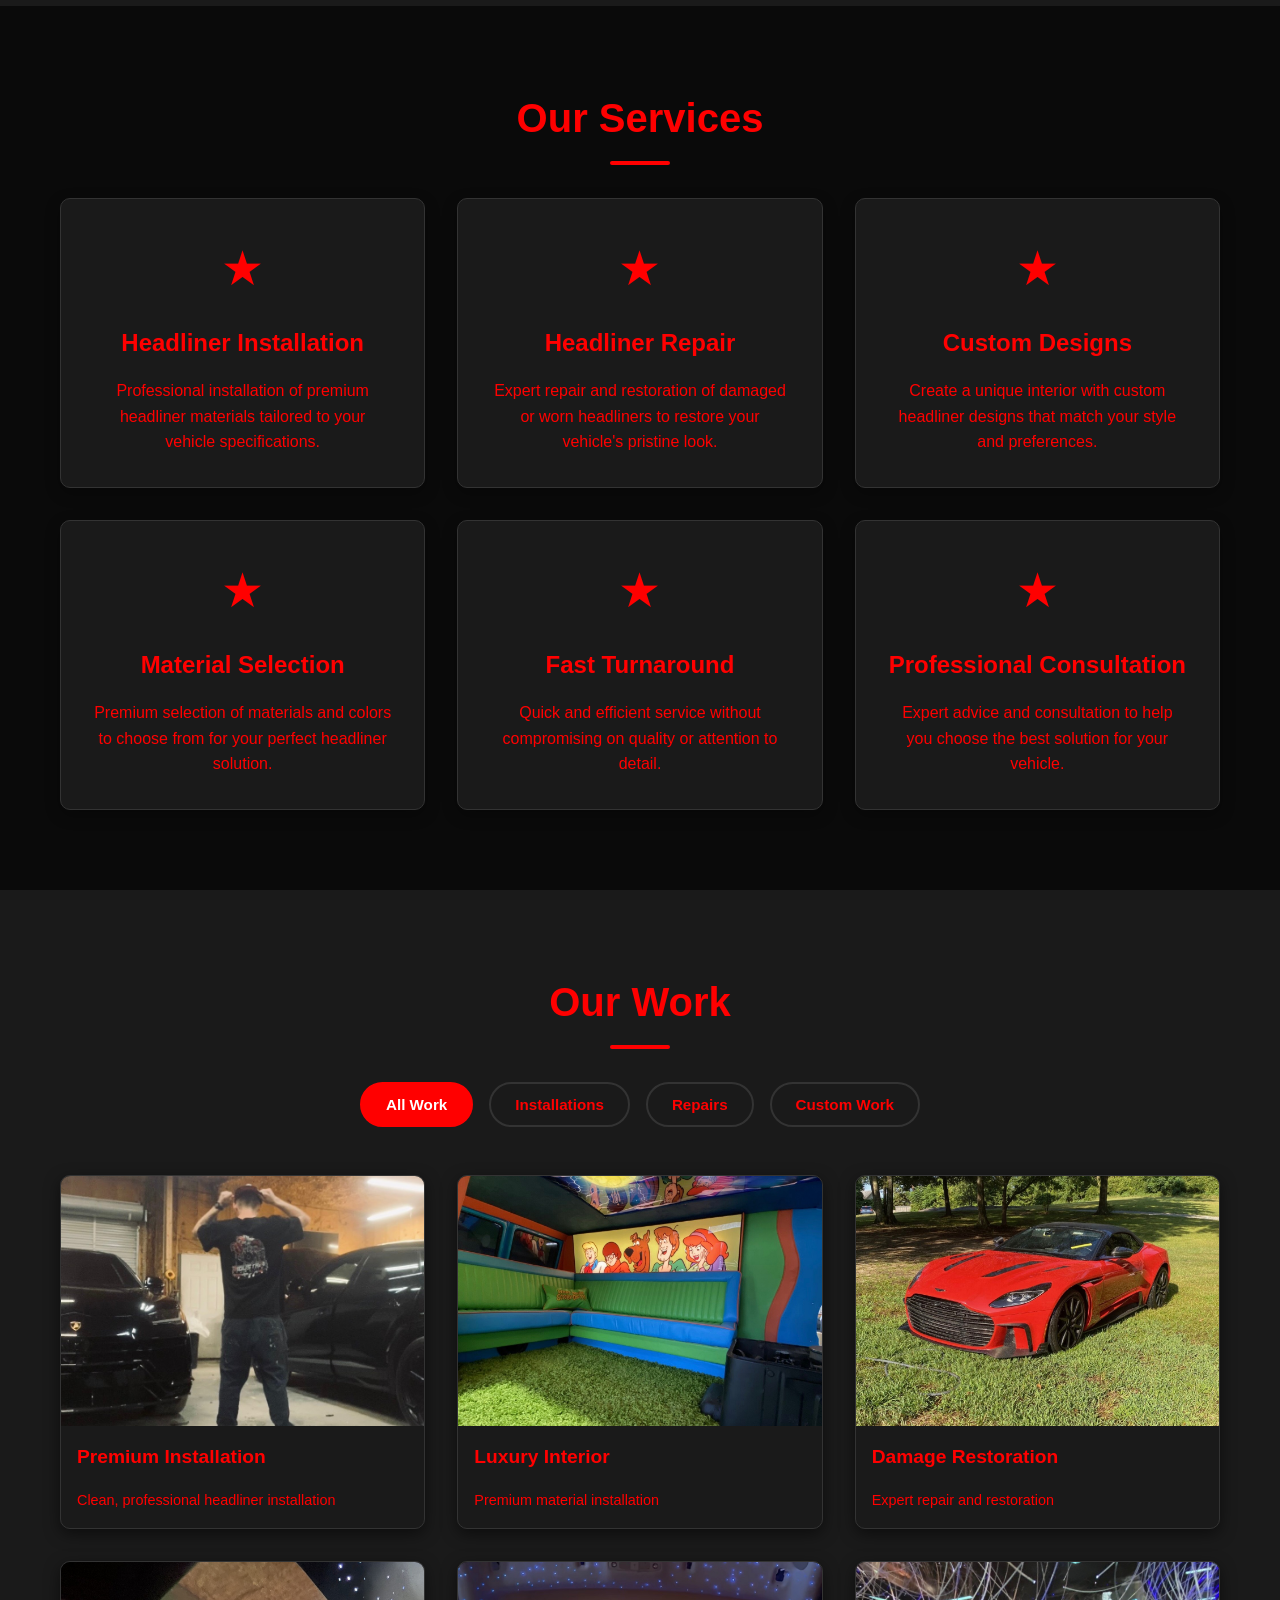
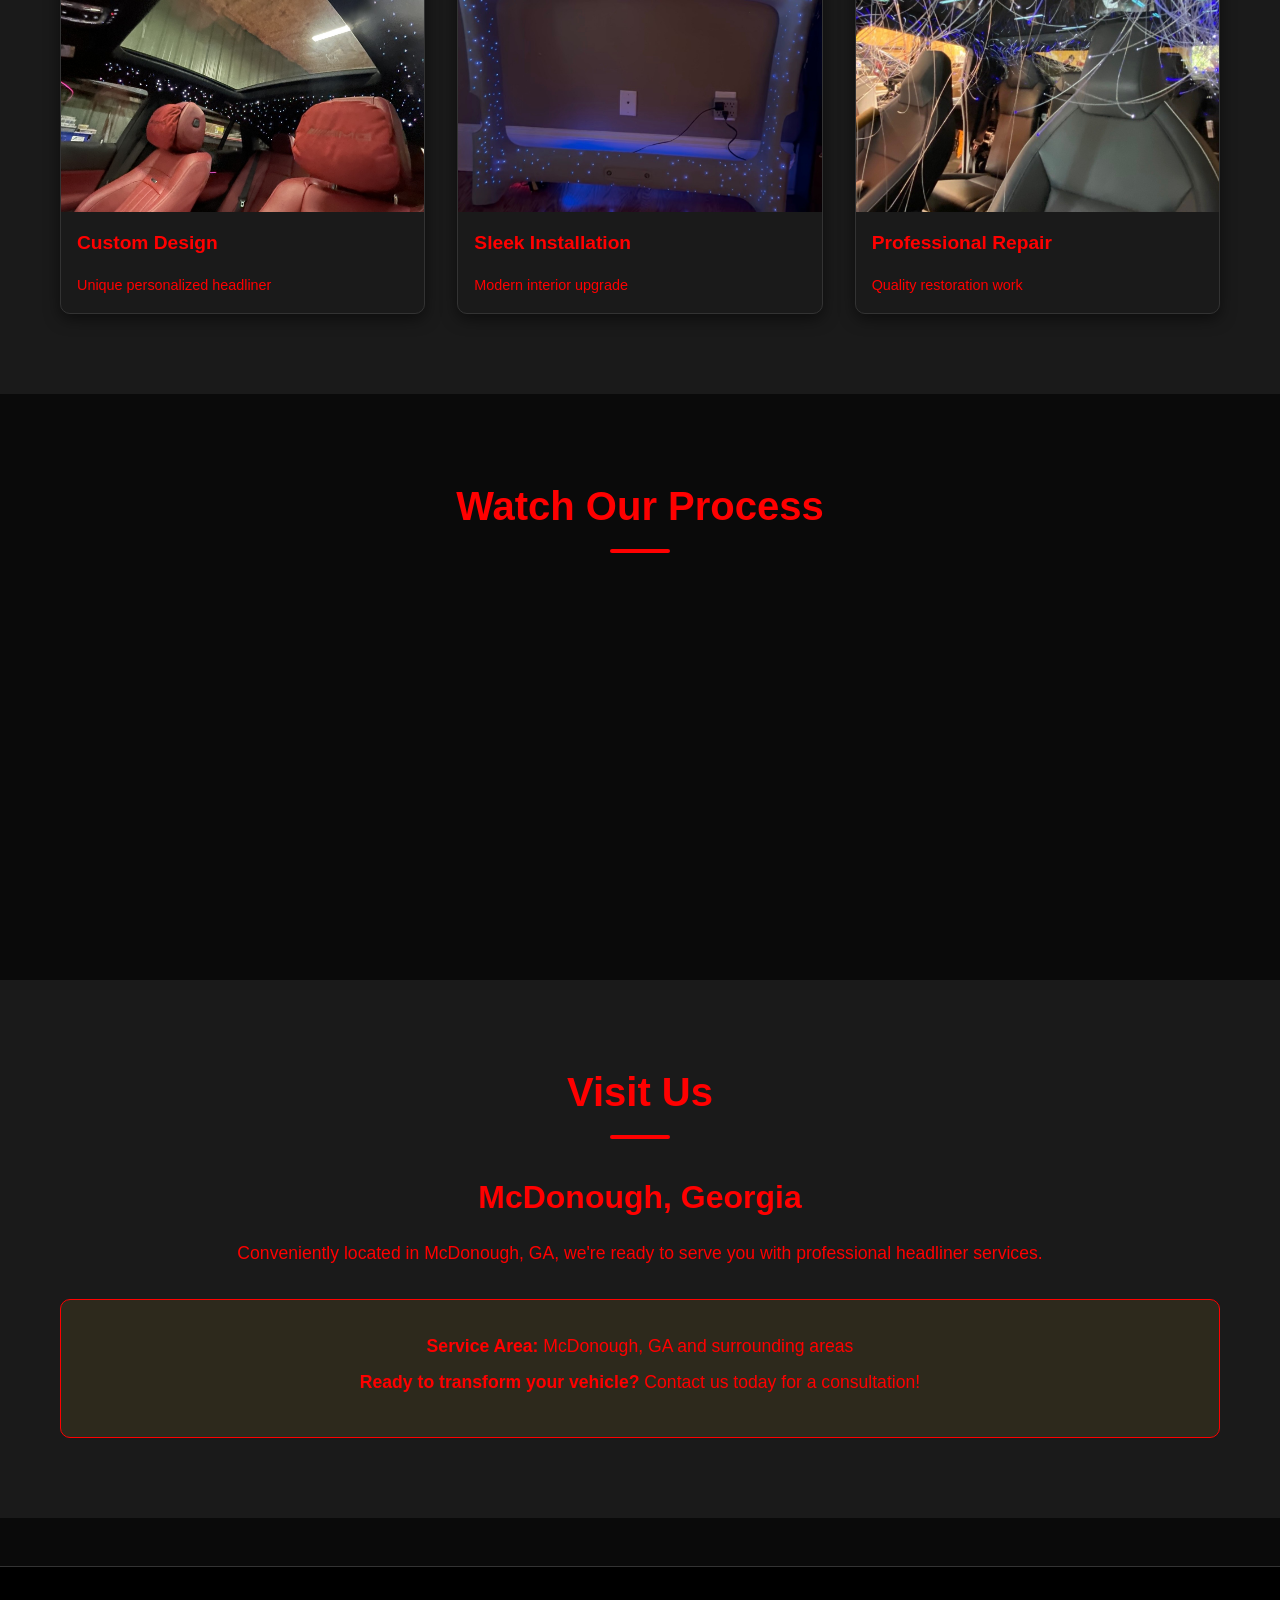
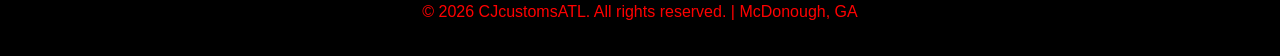
==== commit 589e5685: "Change YouTube video links to embed format" ====
--- a/index.html
+++ b/index.html
@@ -223,7 +223,7 @@
             <div class="videos-grid">
                 <div class="video-item">
                     <div class="video-wrapper">
-                        <iframe width="100%" height="400" src="https://www.youtube.com/shorts/vp_y-ulbrvs" title="Installation Process" frameborder="0" allow="accelerometer; autoplay; clipboard-write; encrypted-media; gyroscope; picture-in-picture" allowfullscreen></iframe>
+                        <iframe width="100%" height="400" src="https://www.youtube.com/embed/vp_y-ulbrvs" title="Installation Process" frameborder="0" allow="accelerometer; autoplay; clipboard-write; encrypted-media; gyroscope; picture-in-picture" allowfullscreen></iframe>
                     </div>
               
                     
@@ -231,7 +231,7 @@
 
                 <div class="video-item">
                     <div class="video-wrapper">
-                        <iframe width="100%" height="400" src="https://www.youtube.com/shorts/fZIQNS4LmVU" title="Repair & Restoration" frameborder="0" allow="accelerometer; autoplay; clipboard-write; encrypted-media; gyroscope; picture-in-picture" allowfullscreen></iframe>
+                        <iframe width="100%" height="400" src="https://www.youtube.com/embed/fZIQNS4LmVU" title="Repair & Restoration" frameborder="0" allow="accelerometer; autoplay; clipboard-write; encrypted-media; gyroscope; picture-in-picture" allowfullscreen></iframe>
                     </div>
                
                 </div>
